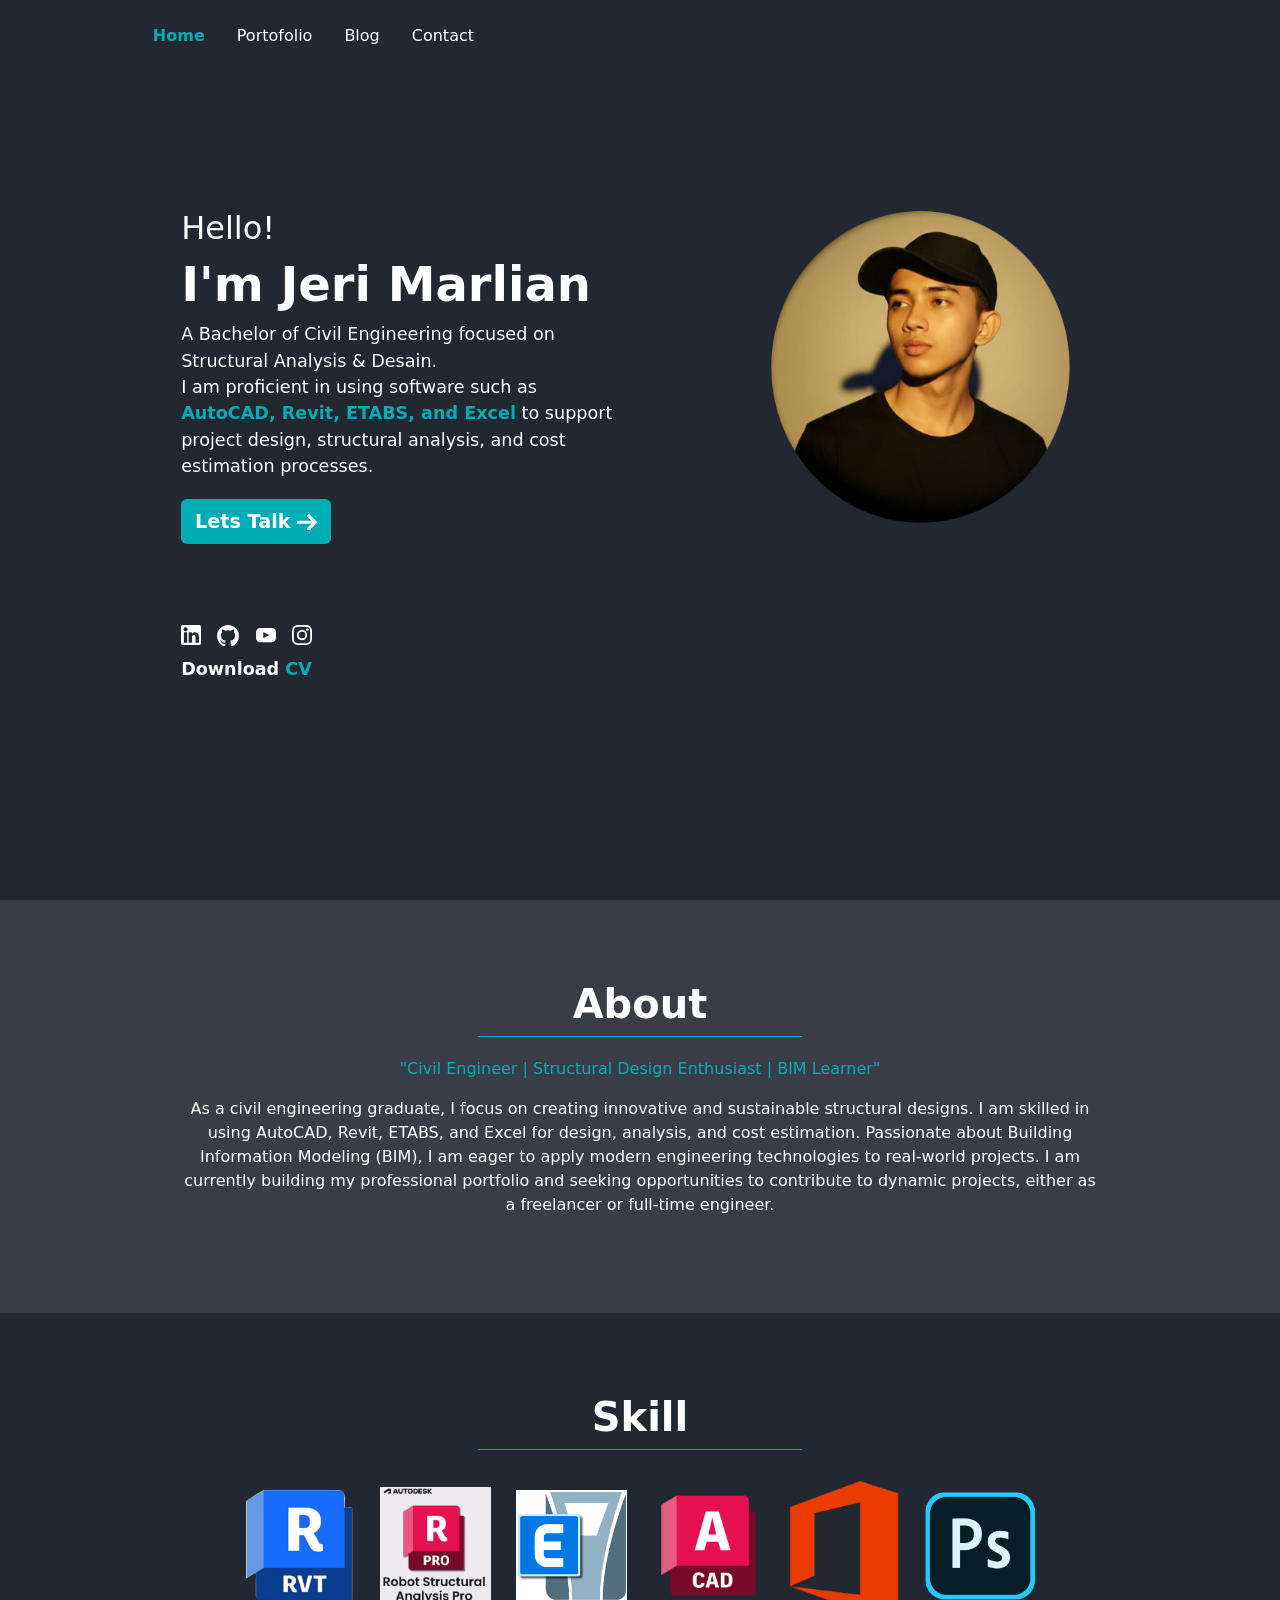
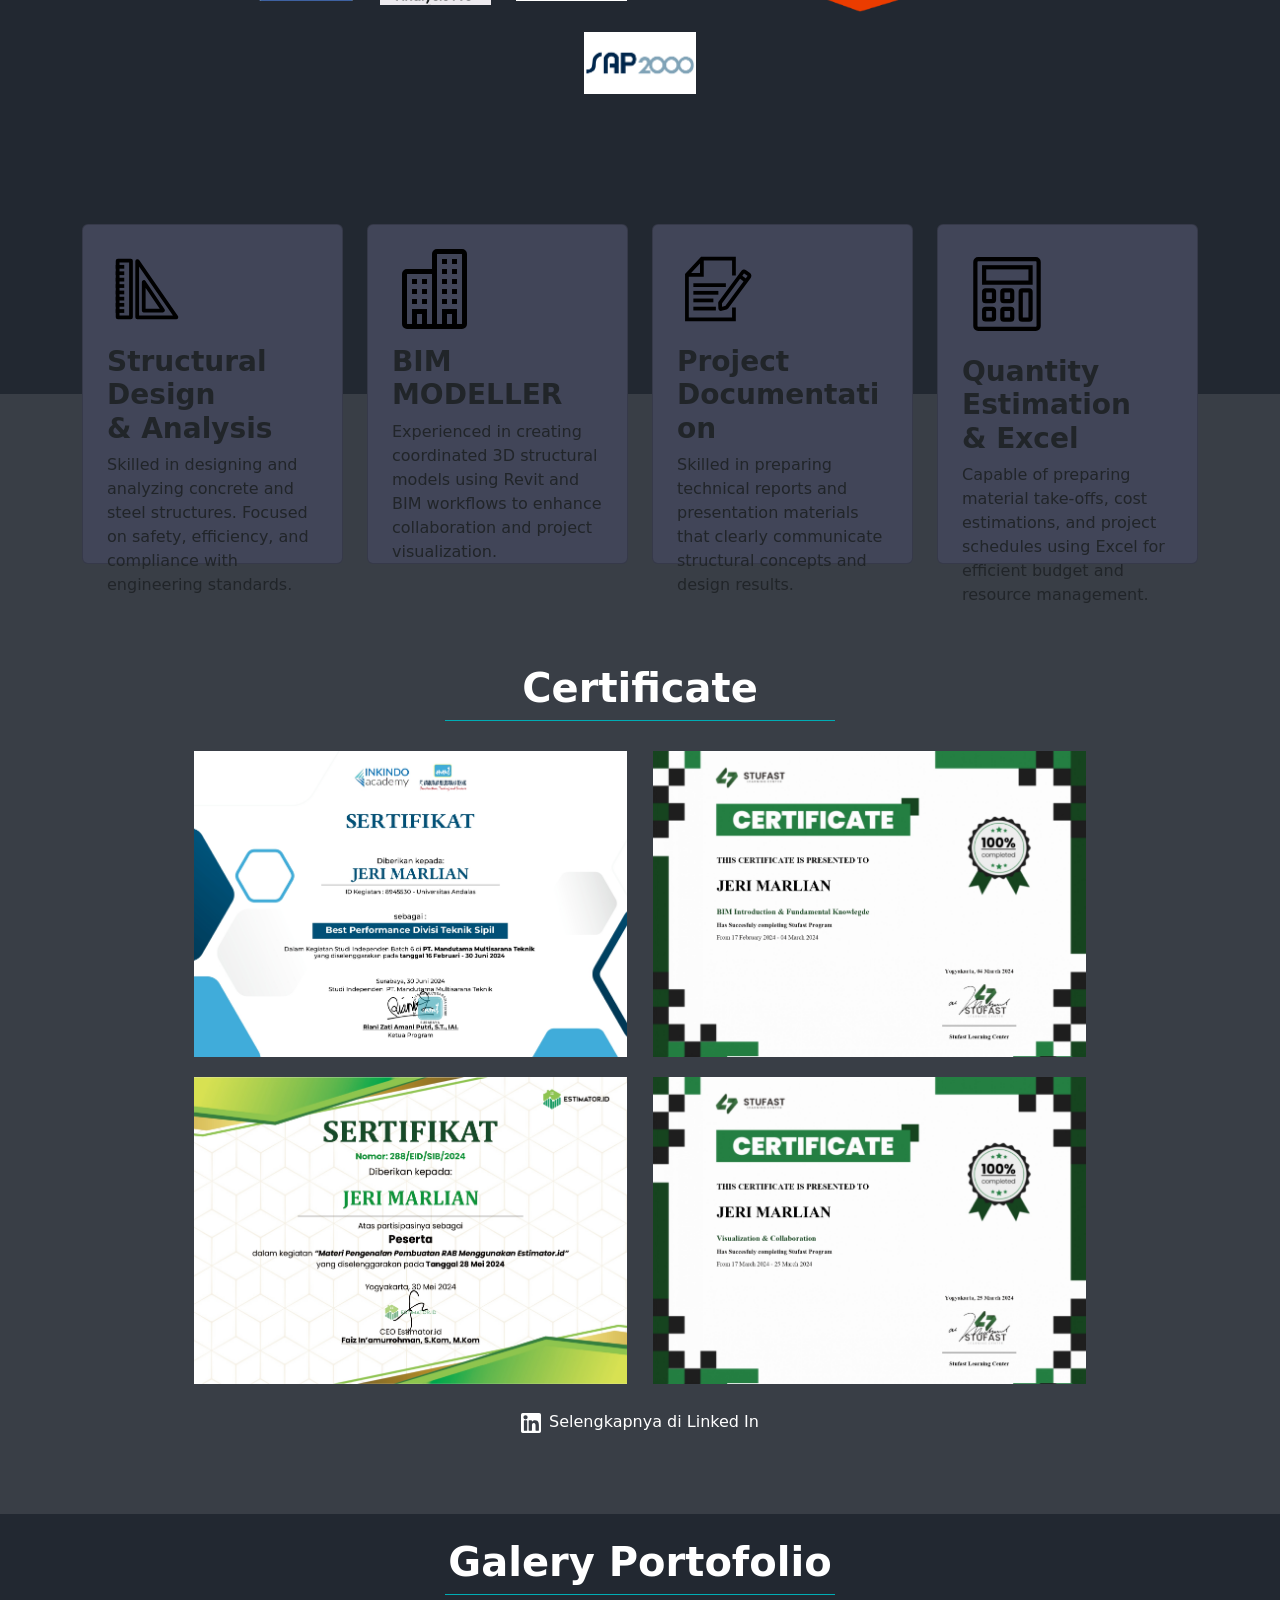
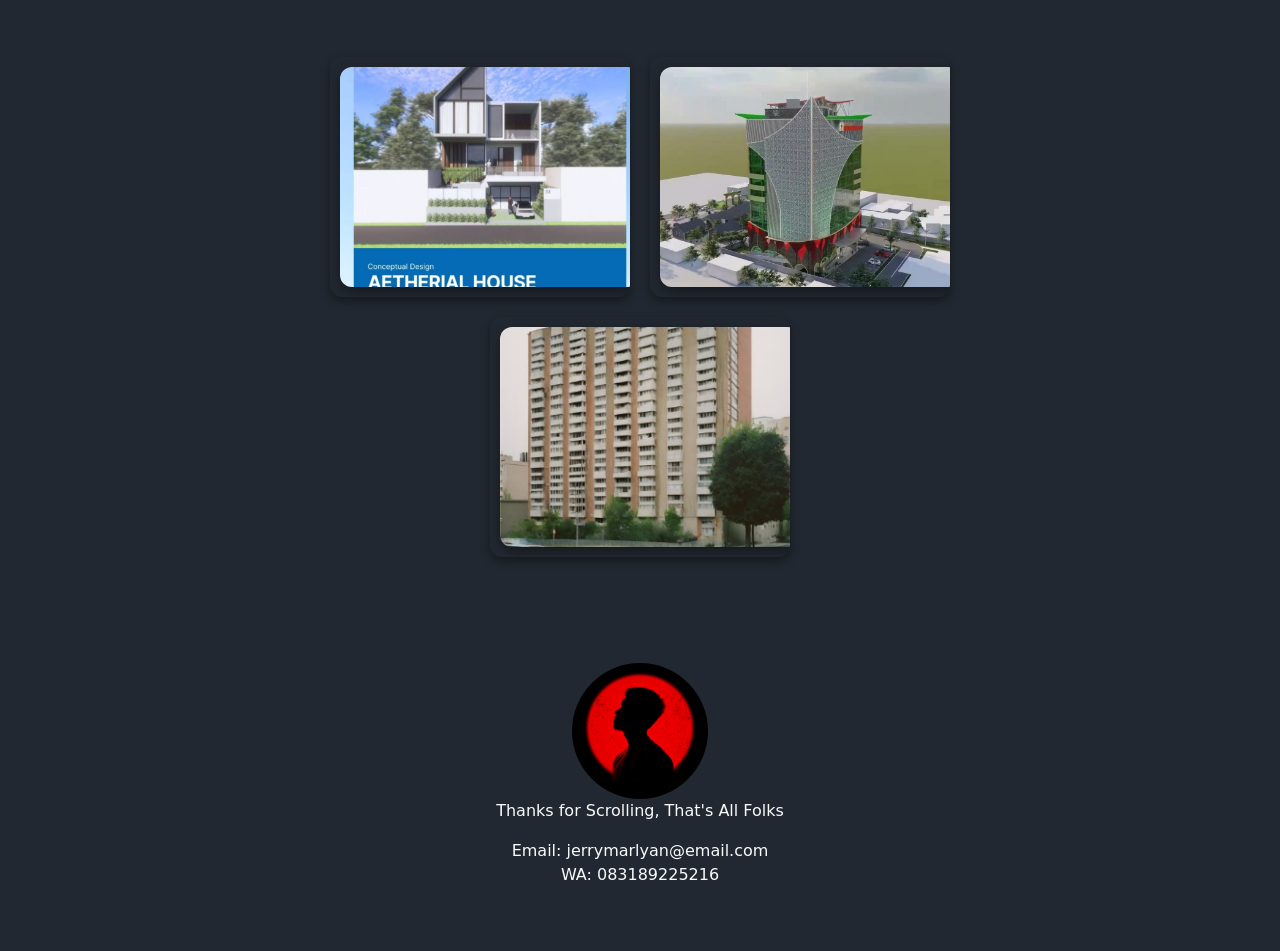
==== index.html @ 3e88a681 "linkedin change" ====
<!doctype html>
<html lang="en">
  <head>
    <!-- Required meta tags -->
    <meta charset="utf-8">
    <meta name="viewport" content="width=device-width, initial-scale=1">

    <!-- Bootstrap CSS -->
    <link href="https://cdn.jsdelivr.net/npm/bootstrap@5.0.2/dist/css/bootstrap.min.css" rel="stylesheet" integrity="sha384-EVSTQN3/azprG1Anm3QDgpJLIm9Nao0Yz1ztcQTwFspd3yD65VohhpuuCOmLASjC" crossorigin="anonymous">

    <!--My Style-->
    <link rel="stylesheet" href="css/style.css">
    <link rel="stylesheet" href="css/responsive.css">

    <!--Link Font-->
    <link rel="preconnect" href="https://fonts.googleapis.com">
<link rel="preconnect" href="https://fonts.gstatic.com" crossorigin>
<link href="https://fonts.googleapis.com/css2?family=Ubuntu:wght@300;400;700&display=swap" rel="stylesheet">

    <title>Web Portofolio</title>
  </head>
  <body>

    <!--NavBar-->
    <div class="container-fluid position-fixed" id="nav">
        <div class="container">
        <nav class="navbar navbar-expand-lg navbar-dark bg-transparent py-3">
            <div class="row justify-content-center">
                <div class="col-8">
                    <button class="navbar-toggler" type="button" data-bs-toggle="collapse" data-bs-target="#navbarNav" aria-controls="navbarNav" aria-expanded="false" aria-label="Toggle navigation">
                        <span class="navbar-toggler-icon"></span>
                    </button>
                    <div class="collapse navbar-collapse" id="navbarNav">
                        <ul class="navbar-nav">
                            <li class="nav-item">
                                <a class="nav-link active me-3" aria-current="page" href="#about">Home</a>
                            </li>
                            <li class="nav-item">
                                <a class="nav-link me-3" href="#portofolio">Portofolio</a>
                            </li>
                            <li class="nav-item">
                                <a class="nav-link me-3" href="#">Blog</a>
                            </li>
                            <li class="nav-item">
                                <a class="nav-link me-3" href="mailto:jerrymarlyan@gmail.com">Contact</a>
                            </li>
                        </ul>
                    </div>
                </div>
            </div>
        </nav>
    </div>
</div>

    <!--EndNavBar-->

    <!--Hero Section-->

    <section id="hero">
        <div class="container">
            <div class="row position-relative">
                <div class="col-lg-5 col-md-6 offset-lg-1 my-auto order-1 text-center text-lg-start">
                    <h2>Hello!</h2>
                    <h1 class="fw-bold">I'm Jeri Marlian</h1>
                    <p>A Bachelor of Civil Engineering focused on Structural Analysis & Desain. <br> 
                    I am proficient in using software such as <span class="fw-bold color-acsent">AutoCAD, Revit, ETABS, and Excel</span> to support project design, structural analysis, and cost estimation processes.</p>
                    <button class="btn btn-custom1 my-1">Lets Talk <svg xmlns="http://www.w3.org/2000/svg" width="20" viewBox="0 0 38.044 31.65">
                    <g id="right-arrow" transform="translate(0 -41.346)"> <g id="Group_23" data-name="Group 23" transform="translate(0 41.346)">
                    <path id="Path_2" data-name="Path 2" d="M37.436,55.693,23.7,41.953a2.088,2.088,0,0,0-2.945,0L19.5,43.2a2.067,2.067,0,0,0-.608,1.472,2.107,2.107,0,0,0,.608,1.49L27.52,54.2H2.055A2.032,2.032,0,0,0,0,56.243v1.764a2.11,2.11,0,0,0,2.055,2.138H27.61L19.5,68.222a2.062,2.062,0,0,0,0,2.924l1.247,1.244a2.089,2.089,0,0,0,2.945,0L37.436,58.648a2.1,2.1,0,0,0,0-2.955Z" transform="translate(0 -41.346)" fill="#fff"/>
                    </g>
                </g>
                </svg>
                </button>
                <div class="social-icon position-absolute bottom-0">
                    <svg xmlns="http://www.w3.org/2000/svg" width="20" viewBox="0 0 31.297 31.297"> <path id="linkedin" d="M28.466,0H2.831A2.831,2.831,0,0,0,0,2.831V28.466A2.831,2.831,0,0,0,2.831,31.3H28.466A2.831,2.831,0,0,0,31.3,28.466V2.831A2.831,2.831,0,0,0,28.466,0ZM9.685,27.024a.824.824,0,0,1-.824.824H5.354a.824.824,0,0,1-.824-.824v-14.7a.824.824,0,0,1,.824-.824H8.861a.824.824,0,0,1,.824.824ZM7.107,10.113a3.332,3.332,0,1,1,3.332-3.332A3.332,3.332,0,0,1,7.107,10.113ZM28.012,27.09a.758.758,0,0,1-.758.758H23.491a.758.758,0,0,1-.758-.758v-6.9c0-1.029.3-4.508-2.688-4.508-2.319,0-2.79,2.381-2.884,3.45V27.09a.758.758,0,0,1-.758.758h-3.64a.758.758,0,0,1-.758-.758V12.256a.758.758,0,0,1,.758-.758H16.4a.758.758,0,0,1,.758.758v1.283c.86-1.291,2.138-2.287,4.859-2.287,6.026,0,5.992,5.63,5.992,8.723V27.09Z" fill="#fff"/>
                    </svg>
                    <svg id="github-logo" xmlns="http://www.w3.org/2000/svg" width="22" viewBox="0 0 35.627 34.755">
                    <path id="Path_20" data-name="Path 20" d="M33.237,14.237a17.736,17.736,0,0,0-6.483-6.483,17.423,17.423,0,0,0-8.941-2.389A17.425,17.425,0,0,0,8.872,7.754a17.734,17.734,0,0,0-6.483,6.483A17.425,17.425,0,0,0,0,23.178,17.312,17.312,0,0,0,3.4,33.65a17.446,17.446,0,0,0,8.779,6.436,1.038,1.038,0,0,0,.928-.162.907.907,0,0,0,.3-.7q0-.07-.012-1.252t-.012-2.064L12.849,36a6.805,6.805,0,0,1-1.287.081,9.809,9.809,0,0,1-1.612-.162,3.6,3.6,0,0,1-1.554-.7A2.943,2.943,0,0,1,7.375,33.8l-.232-.534a5.8,5.8,0,0,0-.73-1.183A2.8,2.8,0,0,0,5.4,31.2l-.162-.116a1.7,1.7,0,0,1-.3-.279,1.272,1.272,0,0,1-.209-.325q-.07-.163.116-.267a1.5,1.5,0,0,1,.673-.1l.464.069a3.386,3.386,0,0,1,1.148.557,3.744,3.744,0,0,1,1.125,1.206A4.089,4.089,0,0,0,9.544,33.4a2.731,2.731,0,0,0,1.519.5,6.6,6.6,0,0,0,1.322-.116,4.613,4.613,0,0,0,1.044-.348,3.758,3.758,0,0,1,1.136-2.389,15.881,15.881,0,0,1-2.377-.418,9.466,9.466,0,0,1-2.18-.9,6.244,6.244,0,0,1-1.867-1.554,7.468,7.468,0,0,1-1.218-2.435,11.581,11.581,0,0,1-.475-3.479A6.765,6.765,0,0,1,8.28,17.471a6.235,6.235,0,0,1,.162-4.731,3.25,3.25,0,0,1,1.995.313,13.946,13.946,0,0,1,1.937.893q.615.371.986.626a16.751,16.751,0,0,1,8.907,0l.881-.556A12.483,12.483,0,0,1,25.282,13a3.04,3.04,0,0,1,1.879-.255,6.175,6.175,0,0,1,.185,4.731,6.766,6.766,0,0,1,1.833,4.778A11.711,11.711,0,0,1,28.7,25.74a7.178,7.178,0,0,1-1.229,2.435A6.484,6.484,0,0,1,25.6,29.718a9.484,9.484,0,0,1-2.18.9,15.865,15.865,0,0,1-2.377.418,4.131,4.131,0,0,1,1.206,3.293v4.894a.924.924,0,0,0,.29.7,1.007,1.007,0,0,0,.916.162,17.444,17.444,0,0,0,8.779-6.436,17.315,17.315,0,0,0,3.4-10.472A17.439,17.439,0,0,0,33.237,14.237Z" transform="translate(0 -5.365)" fill="#fff"/>
                    </svg>
                    <svg xmlns="http://www.w3.org/2000/svg" width="20" viewBox="0 0 40.402 28.59">
                    <path id="youtube" d="M32.011,67.393H8.391A8.391,8.391,0,0,0,0,75.784V87.592a8.391,8.391,0,0,0,8.391,8.391h23.62A8.391,8.391,0,0,0,40.4,87.592V75.784A8.391,8.391,0,0,0,32.011,67.393ZM26.336,82.262,15.289,87.532a.444.444,0,0,1-.634-.4V76.263a.443.443,0,0,1,.644-.4l11.048,5.6A.444.444,0,0,1,26.336,82.262Z" transform="translate(0 -67.393)" fill="#fff"/>
                    </svg>
                    <svg id="instagram" xmlns="http://www.w3.org/2000/svg" width="20" viewBox="0 0 31.925 31.931">
                    <path id="Path_17" data-name="Path 17" d="M32.293,9.388a11.668,11.668,0,0,0-.742-3.874A8.18,8.18,0,0,0,26.878.842,11.7,11.7,0,0,0,23,.1C21.3.019,20.753,0,16.417,0S11.539.019,9.836.094A11.671,11.671,0,0,0,5.963.836,7.791,7.791,0,0,0,3.131,2.682a7.862,7.862,0,0,0-1.84,2.826A11.7,11.7,0,0,0,.548,9.382c-.081,1.709-.1,2.252-.1,6.587s.019,4.878.094,6.581a11.667,11.667,0,0,0,.742,3.874A8.178,8.178,0,0,0,5.957,31.1a11.7,11.7,0,0,0,3.874.742c1.7.075,2.246.094,6.581.094s4.878-.019,6.581-.094a11.665,11.665,0,0,0,3.874-.742,8.167,8.167,0,0,0,4.672-4.672,11.707,11.707,0,0,0,.742-3.874c.075-1.7.094-2.246.094-6.581s-.006-4.878-.081-6.581ZM29.417,22.425a8.752,8.752,0,0,1-.549,2.963,5.3,5.3,0,0,1-3.032,3.032,8.783,8.783,0,0,1-2.963.549c-1.684.075-2.189.094-6.45.094s-4.772-.019-6.45-.094a8.748,8.748,0,0,1-2.963-.549,4.913,4.913,0,0,1-1.834-1.192,4.964,4.964,0,0,1-1.192-1.834,8.785,8.785,0,0,1-.549-2.963c-.075-1.684-.094-2.19-.094-6.45s.019-4.772.094-6.45a8.748,8.748,0,0,1,.549-2.963,4.853,4.853,0,0,1,1.2-1.834A4.957,4.957,0,0,1,7.017,3.543,8.789,8.789,0,0,1,9.98,2.994c1.684-.075,2.19-.094,6.45-.094s4.772.019,6.45.094a8.752,8.752,0,0,1,2.963.549,4.91,4.91,0,0,1,1.834,1.191,4.963,4.963,0,0,1,1.192,1.834,8.788,8.788,0,0,1,.549,2.963c.075,1.684.094,2.189.094,6.45s-.019,4.759-.094,6.444Zm0,0" transform="translate(-0.449 0)" fill="#fff"/>
                    <path id="Path_18" data-name="Path 18" d="M133.152,124.5a8.2,8.2,0,1,0,8.2,8.2A8.2,8.2,0,0,0,133.152,124.5Zm0,13.524a5.321,5.321,0,1,1,5.321-5.321A5.322,5.322,0,0,1,133.152,138.024Zm0,0" transform="translate(-117.183 -116.734)" fill="#fff"/>
                    <path id="Path_19" data-name="Path 19" d="M366.28,90.517a1.915,1.915,0,1,1-1.915-1.915A1.915,1.915,0,0,1,366.28,90.517Zm0,0" transform="translate(-339.869 -83.075)" fill="#fff"/>
                    </svg>
                    <br>
                    <a href="pdfs/JERI MARLIAN RESUME.pdf" download class="fw-bold text-decoration-none cv">Download <span class="color-acsent">CV</span></a>
                </div>
                </div>
                <div class="col-lg-5 col-md-6 order-md-2">
                    <img src="img/hero 2.png" width="80%" class="float-lg-end mx-auto d-block border-3" alt="">
                </div>
            </div>
        </div>
    </section>

    <!--End Hero Section-->

    <!--Section About-->

    <section id="about">
        <div class="container-fluid">
            <div class="container">
                <div class="row justify-content-center">
                    <div class="col-10">
                        <h1 class="text-center fw-bold">About</h1>
                        <hr>
                    </div>
                    <div class="col-lg-10 col-md-12 mt-3">
                        <p class="text-center color-acsent">"Civil Engineer | Structural Design Enthusiast | BIM Learner"</p>
                        <p class="text-center">As a civil engineering graduate, I focus on creating innovative and sustainable structural designs. I am skilled in using AutoCAD, Revit, ETABS, and Excel for design, analysis, and cost estimation. Passionate about Building Information Modeling (BIM), I am eager to apply modern engineering technologies to real-world projects. I am currently building my professional portfolio and seeking opportunities to contribute to dynamic projects, either as a freelancer or full-time engineer.</p>
                    </div>
                </div>
            </div>
        </div>
    </section>

    <!--End Section About-->

    <!--Skills-->

    <section id="skill">
        <div class="container-fluid">
            <div class="container">
                <div class="row justify-content-center">
                    <div class="col-10">
                        <h1 class="fw-bold text-center">Skill</h1>
                        <hr>
                    </div>
                    <div class="col-lg-10 col-md-12 text-center mt-3">
                        <img src="img/Revit-2023.png" alt="">
                        <img src="img/Autodesk-Robot-Structural-Analysis-Professional.png" alt="">
                        <img src="img/etabs.png" alt="">
                        <img src="img/autocad-logo-png_seeklogo-482394.png" alt="">
                        <img src="img/ms office.png" alt="">
                        <img src="img/psd.png" alt="">
                        <img src="img/sap2000-vector-logo.png" alt="">
                    </div>
                </div>
                <div class="row justify-content-center skill-content">
                    <div class="col-lg-3 col-md-4 col-sm-10">
                        <div class="card p-4">
                            <div class="row text-center text-sm-start">
                                <div class="col-sm-12">
                                   <?xml version="1.0" encoding="utf-8"?><!-- Uploaded to: SVG Repo, www.svgrepo.com, Generator: SVG Repo Mixer Tools -->
<svg width="80px" viewBox="0 0 64 64" xmlns="http://www.w3.org/2000/svg" stroke-width="3" stroke="#000000" fill="none"><rect x="8.5" y="9.25" width="10.68" height="45.49" rx=".2" stroke-linecap="round"/><line x1="8.5" y1="14.26" x2="12.3" y2="14.26" stroke-linecap="square"/><line x1="8.5" y1="19.38" x2="12.3" y2="19.38" stroke-linecap="square"/><line x1="8.5" y1="24.51" x2="12.3" y2="24.51" stroke-linecap="square"/><line x1="8.5" y1="29.64" x2="12.3" y2="29.64" stroke-linecap="square"/><line x1="8.5" y1="34.77" x2="12.3" y2="34.77" stroke-linecap="square"/><line x1="8.5" y1="39.72" x2="12.3" y2="39.72" stroke-linecap="square"/><line x1="8.5" y1="44.66" x2="12.3" y2="44.66" stroke-linecap="square"/><line x1="8.5" y1="49.61" x2="12.3" y2="49.61" stroke-linecap="square"/><path d="M24.16,9.83V54.57a.19.19,0,0,0,.18.18h31a.19.19,0,0,0,.15-.29l-31-44.73A.18.18,0,0,0,24.16,9.83Z" stroke-linecap="round"/><path d="M29.38,26.48V49.19a.09.09,0,0,0,.08.08H44.63a.2.2,0,0,0,.16-.31L29.53,26.43A.08.08,0,0,0,29.38,26.48Z" stroke-linecap="round"/></svg>
                                </div>
                                <div class="col pt-3">
                                    <h3 class="text-sm-start fw-bold text-center">Structural Design <br> & Analysis</h3>
                                    <p class="text-start">Skilled in designing and analyzing concrete and steel structures. Focused on safety, efficiency, and compliance with engineering standards.</p>
                                </div>
                            </div>
                        </div>
                    </div>
                    <div class="col-lg-3 col-md-4 col-sm-10">
                        <div class="card p-4">
                            <div class="row text-center text-sm-start">
                                <div class="col-sm-12">
                                    <svg xmlns="http://www.w3.org/2000/svg" xml:space="preserve" id="building" width="80px" x="0" y="0" fill="#000" version="1.1" viewBox="0 0 32 32">
  <path d="M20 4h2v2h-2zm4 0h2v2h-2zm-4 4h2v2h-2zm4 0h2v2h-2zm-4 4h2v2h-2zm4 0h2v2h-2zm-4 4h2v2h-2zm4 0h2v2h-2zm-4 4h2v2h-2zm4 0h2v2h-2zm4-20H18a2 2 0 0 0-2 2v6H6a2 2 0 0 0-2 2v20a2 2 0 0 0 2 2h22a2 2 0 0 0 2-2V2a2 2 0 0 0-2-2zM12 30h-2v-4h2v4zm2 0v-6H8v6H6V10h10v20h-2zm10 0h-2v-4h2v4zm4 0h-2v-6h-6v6h-2V2h10v28zM8 12h2v2H8zm4 0h2v2h-2zm-4 4h2v2H8zm4 0h2v2h-2zm-4 4h2v2H8zm4 0h2v2h-2z"></path>
</svg>
                                </div>
                                <div class="col pt-3">
                                    <h3 class="text-sm-start fw-bold text-center">BIM <br> MODELLER</h3>
                                    <p class="text-start">Experienced in creating coordinated 3D structural models using Revit and BIM workflows to enhance collaboration and project visualization.</p>
                                </div>
                            </div>
                        </div>
                    </div>
                    <div class="col-lg-3 col-md-4 col-sm-10">
                        <div class="card p-4">
                            <div class="row text-center text-sm-start">
                                <div class="col-sm-12">
                                    <?xml version="1.0" encoding="utf-8"?><!-- Uploaded to: SVG Repo, www.svgrepo.com, Generator: SVG Repo Mixer Tools -->
<svg width="80px" viewBox="0 0 64 64" xmlns="http://www.w3.org/2000/svg" stroke-width="3" stroke="#000000" fill="none"><polyline points="45.56 46.83 45.56 56.26 7.94 56.26 7.94 20.6 19.9 7.74 45.56 7.74 45.56 21.29"/><polyline points="19.92 7.74 19.9 20.6 7.94 20.6"/><line x1="13.09" y1="47.67" x2="31.1" y2="47.67"/><line x1="13.09" y1="41.14" x2="29.1" y2="41.14"/><line x1="13.09" y1="35.04" x2="33.1" y2="35.04"/><line x1="13.09" y1="28.94" x2="39.1" y2="28.94"/><path d="M34.45,43.23l.15,4.3a.49.49,0,0,0,.62.46l4.13-1.11a.54.54,0,0,0,.34-.23L57.76,22.21a1.23,1.23,0,0,0-.26-1.72l-3.14-2.34a1.22,1.22,0,0,0-1.72.26L34.57,42.84A.67.67,0,0,0,34.45,43.23Z"/><line x1="50.2" y1="21.7" x2="55.27" y2="25.57"/></svg>
                                </div>
                                <div class="col pt-3">
                                    <h3 class="text-sm-start fw-bold text-center">Project <br> Documentation</h3>
                                    <p class="text-start">Skilled in preparing technical reports and presentation materials that clearly communicate structural concepts and design results.</p>
                                </div>
                            </div>
                        </div>
                    </div>
                    <div class="col-lg-3 col-md-4 col-sm-10">
                        <div class="card p-4">
                            <div class="row text-center text-sm-start">
                                <div class="col-sm-12">
                                    <?xml version="1.0" encoding="utf-8"?><!-- Uploaded to: SVG Repo, www.svgrepo.com, Generator: SVG Repo Mixer Tools -->
<svg width="90px" viewBox="0 0 64 64" id="Layer_1" data-name="Layer 1" xmlns="http://www.w3.org/2000/svg"><rect x="9.5" y="7.27" width="45" height="49.47" rx="2" fill="none" stroke="#000000" stroke-linecap="round" stroke-miterlimit="10" stroke-width="3"/><rect x="15.75" y="13" width="33" height="10.92" fill="none" stroke="#000000" stroke-linecap="round" stroke-miterlimit="10" stroke-width="3"/><rect x="28.7" y="29.47" width="7" height="7.63" rx="1" fill="none" stroke="#000000" stroke-linecap="round" stroke-miterlimit="10" stroke-width="3"/><rect x="15.75" y="42.5" width="7" height="7.63" rx="1" fill="none" stroke="#000000" stroke-linecap="round" stroke-miterlimit="10" stroke-width="3"/><rect x="28.7" y="42.59" width="7" height="7.63" rx="1" fill="none" stroke="#000000" stroke-linecap="round" stroke-miterlimit="10" stroke-width="3"/><rect x="15.75" y="29.47" width="7" height="7.63" rx="1" fill="none" stroke="#000000" stroke-linecap="round" stroke-miterlimit="10" stroke-width="3"/><rect x="41.75" y="29.47" width="7" height="20.75" rx="1" fill="none" stroke="#000000" stroke-linecap="round" stroke-miterlimit="10" stroke-width="3"/></svg>
                                </div>
                                <div class="col pt-3">
                                    <h3 class="text-sm-start fw-bold text-center">Quantity Estimation <br> & Excel</h3>
                                    <p class="text-start">Capable of preparing material take-offs, cost estimations, and project schedules using Excel for efficient budget and resource management.</p>
                                </div>
                            </div>
                        </div>
                    </div>
                </div>
            </div>
        </div>
    </section>

    <!--End Skill-->

    <!--Sertifikat-->

    <section id="sertifikat">
        <div class="container-fluid">
            <div class="container">
                <div class="row">
                    <div class="col-12">
                        <h1 class="fw-bold text-center">Certificate</h1>
                        <hr>
                    </div>
                </div>
                <div class="row justify-content-center">
                    <div class="col-lg-10 col-md-12 text-center pt-3">
                        <img src="img/Sertifikat Best Performance Individu JERI MARLIAN_page-0001.jpg" alt="">
                        <img src="img/BIM Introduction & Fundamental Knowlegde_page-0001.jpg" alt="">
                        <img src="img/Sertifikat Estimator JERI MARLIAN_page-0001.jpg" alt="">
                        <img src="img/Visualization _ Collaboration_page-0001.jpg" alt="">
                    </div>
                </div>
                <div class="row">
                    <div class="col-12 text-center pt-3">
                        <svg xmlns="http://www.w3.org/2000/svg" width="20" viewBox="0 0 31.297 31.297">
  <path id="linkedin" d="M28.466,0H2.831A2.831,2.831,0,0,0,0,2.831V28.466A2.831,2.831,0,0,0,2.831,31.3H28.466A2.831,2.831,0,0,0,31.3,28.466V2.831A2.831,2.831,0,0,0,28.466,0ZM9.685,27.024a.824.824,0,0,1-.824.824H5.354a.824.824,0,0,1-.824-.824v-14.7a.824.824,0,0,1,.824-.824H8.861a.824.824,0,0,1,.824.824ZM7.107,10.113a3.332,3.332,0,1,1,3.332-3.332A3.332,3.332,0,0,1,7.107,10.113ZM28.012,27.09a.758.758,0,0,1-.758.758H23.491a.758.758,0,0,1-.758-.758v-6.9c0-1.029.3-4.508-2.688-4.508-2.319,0-2.79,2.381-2.884,3.45V27.09a.758.758,0,0,1-.758.758h-3.64a.758.758,0,0,1-.758-.758V12.256a.758.758,0,0,1,.758-.758H16.4a.758.758,0,0,1,.758.758v1.283c.86-1.291,2.138-2.287,4.859-2.287,6.026,0,5.992,5.63,5.992,8.723V27.09Z" fill="#fff"/>
                   <p class="d-inline ps-2"><a href="https://www.linkedin.com/in/jeri-marlian-8443b9383/">Selengkapnya di Linked In</a></p> 
                </svg>
                    </div>
                </div>
            </div>
        </div>
    </section>

    <!--End Sertifikat-->

    <!-- Portofolio -->
<section id="portofolio">
  <div class="container">
    <div class="row justify-content-center">
      <div class="col-12">
        <h1 class="text-center fw-bold pt-4">Galery Portofolio</h1>
        <hr>
      </div>
    </div>

    <div class="row justify-content-center">
      <div class="col-lg-10 col-md-12 d-flex flex-wrap justify-content-center p-5">

        <!-- Project 1 -->
        <div class="gallery-item" onclick="openModal(1)">
          <img src="img/galery 1.jpg" alt="Project 1" class="gallery-img">
          <div class="overlay">
            <h3>Aetherial House</h3>
            <p>Click to view details</p>
          </div>
        </div>

        <!-- Project 2 -->
        <div class="gallery-item" onclick="openModal(2)">
          <img src="img/galery 2.jpg" alt="Project 2" class="gallery-img">
          <div class="overlay">
            <h3>Gedung Tower Unidha</h3>
            <p>Click to view details</p>
          </div>
        </div>

        <!-- Project 3 -->
        <div class="gallery-item" onclick="openModal(3)">
          <img src="img/galery 3.jpg" alt="Project 3" class="gallery-img">
          <div class="overlay">
            <h3>Setiabudi Apartement</h3>
            <p>Click to view details</p>
          </div>
        </div>

      </div>
    </div>
  </div>
</section>

<!-- Modal untuk PDF Preview -->

<div id="pdfModal" class="modal" style="display:none;">
  <div class="modal-content">
    <span class="close" onclick="closeModal()">&times;</span>
    <h2 id="modalTitle"></h2>
    <div id="pdfContainer"></div>
  </div>
</div>

     <!--End Portofolio-->

     <Footer class="py-5">
        <div class="container">
            <div class="row justify-content-center">
                <div class="col-12 text-center">
                    <img src="img/footer img.png" alt="">
                </div>
            </div>
            <div class="row justify-content-center">
                <div class="col-12 text-center">
                    <p class="text-light">Thanks for Scrolling, That's All Folks</p>
                    <p class="text-light">Email: jerrymarlyan@email.com <br>
                    WA: 083189225216</p>
                </div>
            </div>
        </div>
     </Footer>

     <!--My Script-->

     <script src="js/script.js"></script>

    <!-- Option 1: Bootstrap Bundle with Popper -->
    <script src="https://cdn.jsdelivr.net/npm/bootstrap@5.0.2/dist/js/bootstrap.bundle.min.js" integrity="sha384-MrcW6ZMFYlzcLA8Nl+NtUVF0sA7MsXsP1UyJoMp4YLEuNSfAP+JcXn/tWtIaxVXM" crossorigin="anonymous"></script>

    <!-- Option 2: Separate Popper and Bootstrap JS -->
    <!--
    <script src="https://cdn.jsdelivr.net/npm/@popperjs/core@2.9.2/dist/umd/popper.min.js" integrity="sha384-IQsoLXl5PILFhosVNubq5LC7Qb9DXgDA9i+tQ8Zj3iwWAwPtgFTxbJ8NT4GN1R8p" crossorigin="anonymous"></script>
    <script src="https://cdn.jsdelivr.net/npm/bootstrap@5.0.2/dist/js/bootstrap.min.js" integrity="sha384-cVKIPhGWiC2Al4u+LWgxfKTRIcfu0JTxR+EQDz/bgldoEyl4H0zUF0QKbrJ0EcQF" crossorigin="anonymous"></script>
    -->
  </body>
</html>
---- css/style.css ----
:root {
    --mainColor : #222831;
    --secondaryColor : #393E46;
    --AcsentColor : #00ADB5;
}

body {
    background-color: var(--mainColor);
    min-height: 900px;
    font-family: "ubuntu" sans-serif;
}

.section h1 {
    color: #fff;
    font-size: 2.5rem;
}

.nav-link.active {
    color: var(--AcsentColor) !important;
    font-weight: 700;
}

.nav-dark {
    background-color: var(--secondaryColor) !important;
    z-index: 10;
    transition: .8s;
}

.color-acsent {
    color: var(--AcsentColor);
}

#hero {
    color: #fff;
    min-height: 100vh;
    padding: 75px;
}

#hero h1 {
    font-size: 3rem;
}

#hero h2 {
    font-weight: 300;
}

#hero p {
    font-size: 1.1rem;
    font-weight: 300;
}

.btn-custom1 {
    background-color: var(--AcsentColor);
    text-align: center;
    color: #fff;
    min-width: 150px;
    height: 45px;
    font-weight: 700;
    font-size: 1.2rem;
}

.btn-custom1:hover {
    box-shadow: 0 0 5px rgba(255, 166, 0, .8);
}

.cv {
    color: #fff;
    cursor: pointer;
    font-size: 1.1rem;
}

.social-icon svg {
    margin-right: .7em;
    margin-bottom: 10px;
}

hr {
    width: 35%;
    height: 5px;
    color: var(--AcsentColor);
    margin: 0 auto;
    opacity: 100%;
}

#about {
    min-height: 300px;
    width: 100%;
    background-color: var(--secondaryColor);
    color: #fff;
    padding-top: 80px;
    padding-bottom: 80px;
    margin-bottom: 80px;
}

#skill {
    min-height: 600px;
    width: 100%;
    color: #fff;
}

#skill img {
    width: 12%;
    margin: 10px;
}

#skill .card {
    background-color: #414558;
    height: 340px;
}

#skill .card:hover {
    background-color: var(--AcsentColor);
}

.skill-content {
    margin-top: 120px;
}

#sertifikat {
    margin-top: -170px;
    padding-top: 270px;
    padding-bottom: 80px;
    background-color: var(--secondaryColor);
    color: #fff;
}

#sertifikat p, a {
    color: #fff !important;
    text-decoration: none;
}

#sertifikat img {
    width: 49%;
    padding: 10px;
}

#portofolio {
    color: #fff;
}
/* Modal container */
.modal {
  position: fixed;
  z-index: 9999;
  left: 0;
  top: 0;
  width: 100%;
  height: 100%;
  overflow-y: auto;
  background-color: rgba(0,0,0,0.85);
  display: none;
  opacity: 0;
  transition: opacity 0.4s ease; /* animasi fade */
}

/* Modal muncul */
.modal.show {
  display: block;
  opacity: 1;
}

/* Modal content */
.modal-content {
  background-color: #1f2937;
  margin: 80px auto;
  padding: 20px;
  border-radius: 12px;
  width: 90%;
  max-width: 900px;
  color: white;
  transform: translateY(-20px);
  transition: transform 0.4s ease;
}

/* Saat modal aktif */
.modal.show .modal-content {
  transform: translateY(0);
}

/* Tombol close */
.close {
  color: #aaa;
  float: right;
  font-size: 28px;
  font-weight: bold;
  cursor: pointer;
}
.close:hover {
  color: white;
}

iframe {
  width: 100%;
  height: 600px;
  border: none;
  border-radius: 10px;
  margin-top: 10px;
}
/* === GALERI STYLE === */
.gallery-item {
  position: relative;
  overflow: hidden;
  border-radius: 12px;
  margin: 10px;
  width: 300px;
  cursor: pointer;
  box-shadow: 0 4px 10px rgba(0, 0, 0, 0.4);
  transition: transform 0.3s ease;
}

.gallery-item:hover {
  transform: scale(1.03);
}

/* Gambar */
.gallery-item img {
  width: 100%;
  height: 220px;
  object-fit: cover;
  transition: transform 0.4s ease;
}

/* Zoom efek */
.gallery-item:hover img {
  transform: scale(1.1);
}

/* Overlay efek */
.overlay {
  position: absolute;
  inset: 0;
  background: rgba(0, 0, 0, 0.6);
  color: #fff;
  display: flex;
  flex-direction: column;
  align-items: center;
  justify-content: center;
  opacity: 0;
  transition: opacity 0.4s ease;
  text-align: center;
}

/* Muncul saat hover */
.gallery-item:hover .overlay {
  opacity: 1;
}

/* Animasi teks */
.overlay h3 {
  font-size: 1.2rem;
  margin-bottom: 6px;
  transform: translateY(15px);
  transition: transform 0.3s ease;
}

.overlay p {
  font-size: 0.9rem;
  opacity: 0.85;
  transform: translateY(15px);
  transition: transform 0.3s ease;
}

.gallery-item:hover .overlay h3,
.gallery-item:hover .overlay p {
  transform: translateY(0);
}

.gallery-img {
  width: 300px;
  height: 220px;
  object-fit: cover;
  border-radius: 12px;
  margin: 10px;
  cursor: pointer;
  box-shadow: 0 4px 12px rgba(0, 0, 0, 0.4);
  transition: transform 0.3s ease;
}
---- css/responsive.css ----
@media screen and ( max-width : 1200px ) {
    #hero p {
        font-size: .9rem;
    }
    #hero h1 {
        font-size: 2.3rem;
    }
}

@media screen and ( max-width : 768px ) {
    .social-icon {
        left: 50%;
        transform: translate(-50%);
    }
    #hero .row {
        padding-bottom: 75px;
    }
    .btn-custom1 {
        width: 80%;
    }
    #about p {
        text-align: justify !important;
    }
    #skill .card h3 {
        font-size: 1.3rem;
    }
    #skill .card {
        padding-left: 30px !important;
        padding-right: 30px !important;
        margin-top: 20px;
    }
}

@media screen and ( max-width : 576px ) {
    #hero img {
        width: 60%;
    }
    hr {
        width: 75%;
    }
    h1 {
        font-size: 2rem !important;
    }
    footer img {
        width: 75px;
    }
    footer p {
        font-size: .8rem;
    }
}

@media screen and ( max-width : 350px ) {
    #portofolio .col-md-12 {
        flex-direction: column;
    }
}
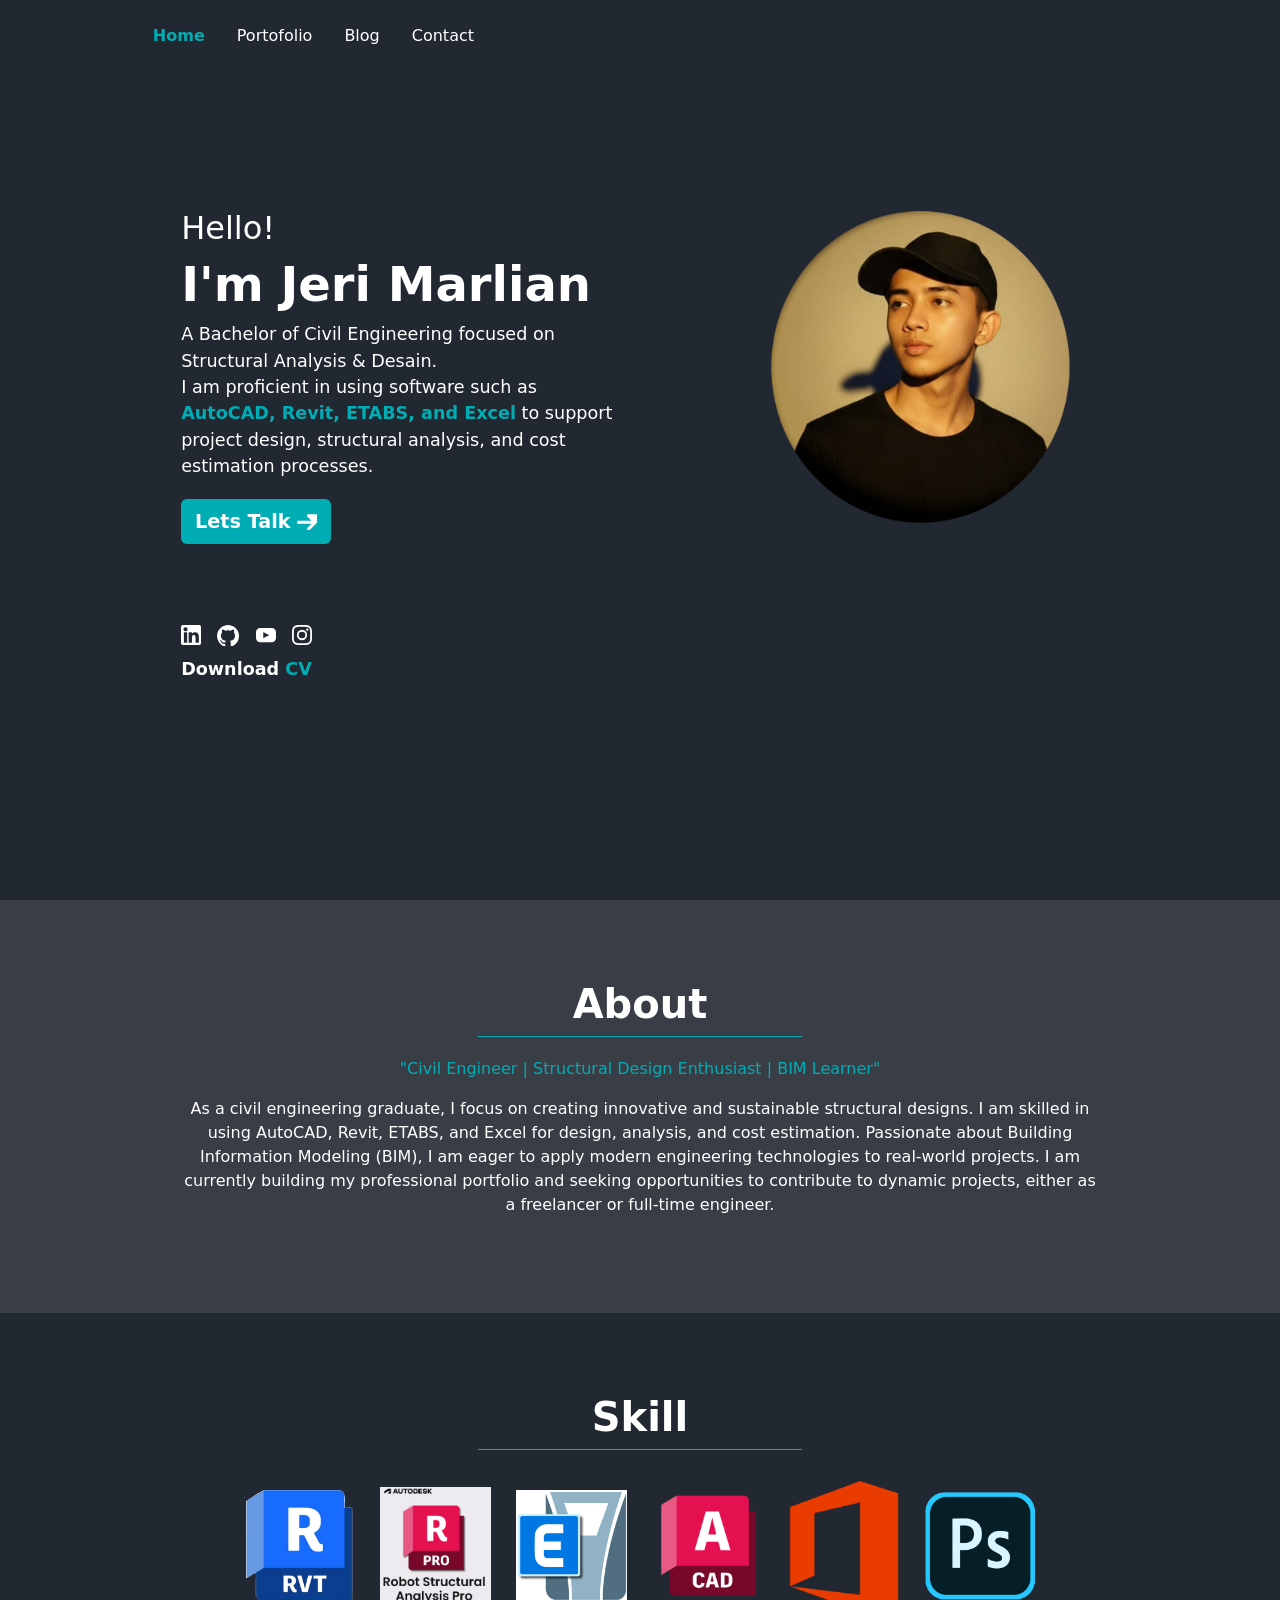
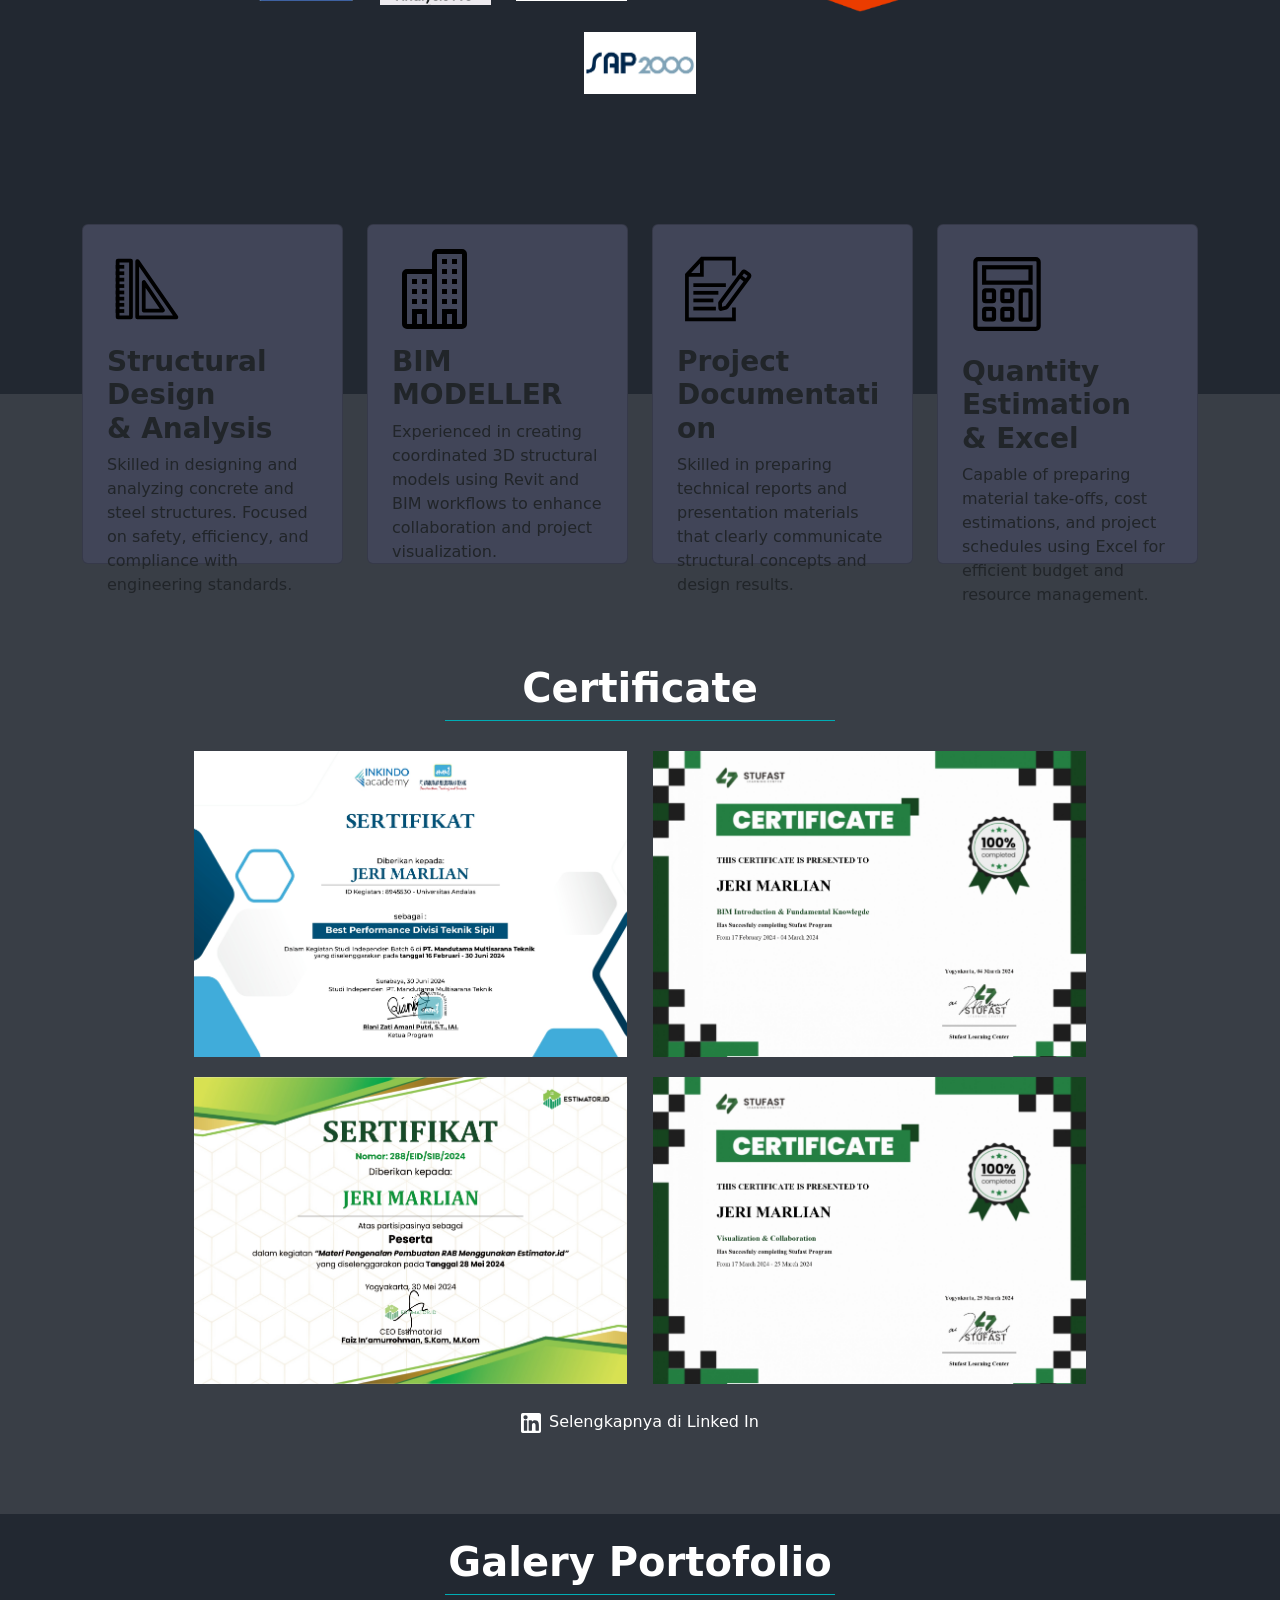
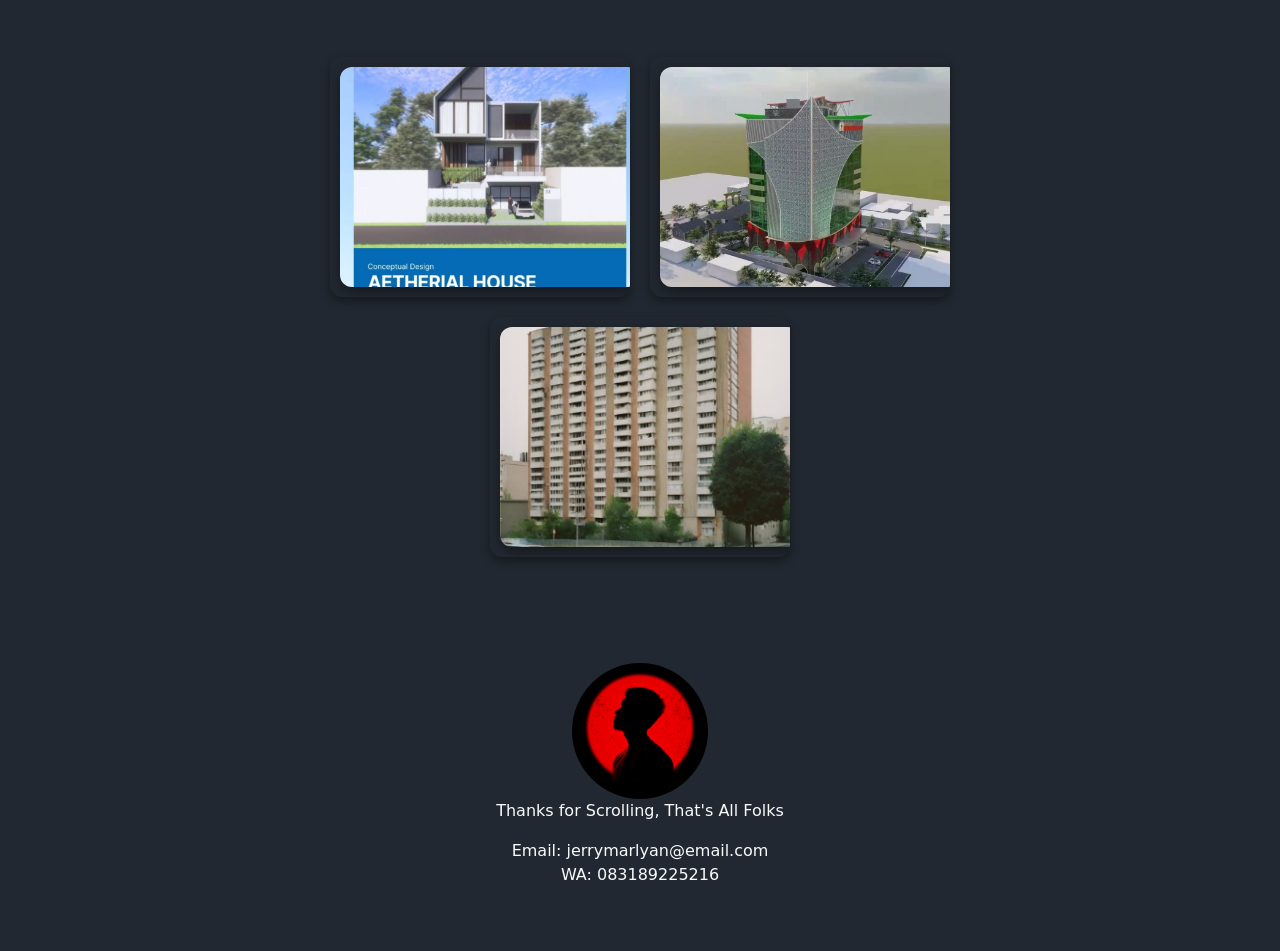
==== commit 2d1694b9: "update" ====
--- a/index.html
+++ b/index.html
@@ -39,10 +39,10 @@
                                 <a class="nav-link me-3" href="#portofolio">Portofolio</a>
                             </li>
                             <li class="nav-item">
-                                <a class="nav-link me-3" href="#">Blog</a>
+                                <a class="nav-link me-3" href="https://lynk.id/jerimarlian" target="_blank">Blog</a>
                             </li>
                             <li class="nav-item">
-                                <a class="nav-link me-3" href="mailto:jerrymarlyan@gmail.com">Contact</a>
+                                <a class="nav-link me-3" href="mailto:jerrymarlian61@gmail.com">Contact</a>
                             </li>
                         </ul>
                     </div>
@@ -66,7 +66,7 @@
                     I am proficient in using software such as <span class="fw-bold color-acsent">AutoCAD, Revit, ETABS, and Excel</span> to support project design, structural analysis, and cost estimation processes.</p>
                     <button class="btn btn-custom1 my-1">Lets Talk <svg xmlns="http://www.w3.org/2000/svg" width="20" viewBox="0 0 38.044 31.65">
                     <g id="right-arrow" transform="translate(0 -41.346)"> <g id="Group_23" data-name="Group 23" transform="translate(0 41.346)">
-                    <path id="Path_2" data-name="Path 2" d="M37.436,55.693,23.7,41.953a2.088,2.088,0,0,0-2.945,0L19.5,43.2a2.067,2.067,0,0,0-.608,1.472,2.107,2.107,0,0,0,.608,1.49L27.52,54.2H2.055A2.032,2.032,0,0,0,0,56.243v1.764a2.11,2.11,0,0,0,2.055,2.138H27.61L19.5,68.222a2.062,2.062,0,0,0,0,2.924l1.247,1.244a2.089,2.089,0,0,0,2.945,0L37.436,58.648a2.1,2.1,0,0,0,0-2.955Z" transform="translate(0 -41.346)" fill="#fff"/>
+                    <path id="Path_2" data-name="Path 2" d="M37436,55.693,23.7,41.953a2.088,2.088,0,0,0-2.945,0L19.5,43.2a2.067,2.067,0,0,0-.608,1.472,2.107,2.107,0,0,0,.608,1.49L27.52,54.2H2.055A2.032,2.032,0,0,0,0,56.243v1.764a2.11,2.11,0,0,0,2.055,2.138H27.61L19.5,68.222a2.062,2.062,0,0,0,0,2.924l1.247,1.244a2.089,2.089,0,0,0,2.945,0L37.436,58.648a2.1,2.1,0,0,0,0-2.955Z" transform="translate(0 -41.346)" fill="#fff"/>
                     </g>
                 </g>
                 </svg>
@@ -86,7 +86,7 @@
                     <path id="Path_19" data-name="Path 19" d="M366.28,90.517a1.915,1.915,0,1,1-1.915-1.915A1.915,1.915,0,0,1,366.28,90.517Zm0,0" transform="translate(-339.869 -83.075)" fill="#fff"/>
                     </svg>
                     <br>
-                    <a href="pdfs/JERI MARLIAN RESUME.pdf" download class="fw-bold text-decoration-none cv">Download <span class="color-acsent">CV</span></a>
+                    <a href="pdfs/Resume_Jeri Marlian.pdf" download class="fw-bold text-decoration-none cv">Download <span class="color-acsent">CV</span></a>
                 </div>
                 </div>
                 <div class="col-lg-5 col-md-6 order-md-2">
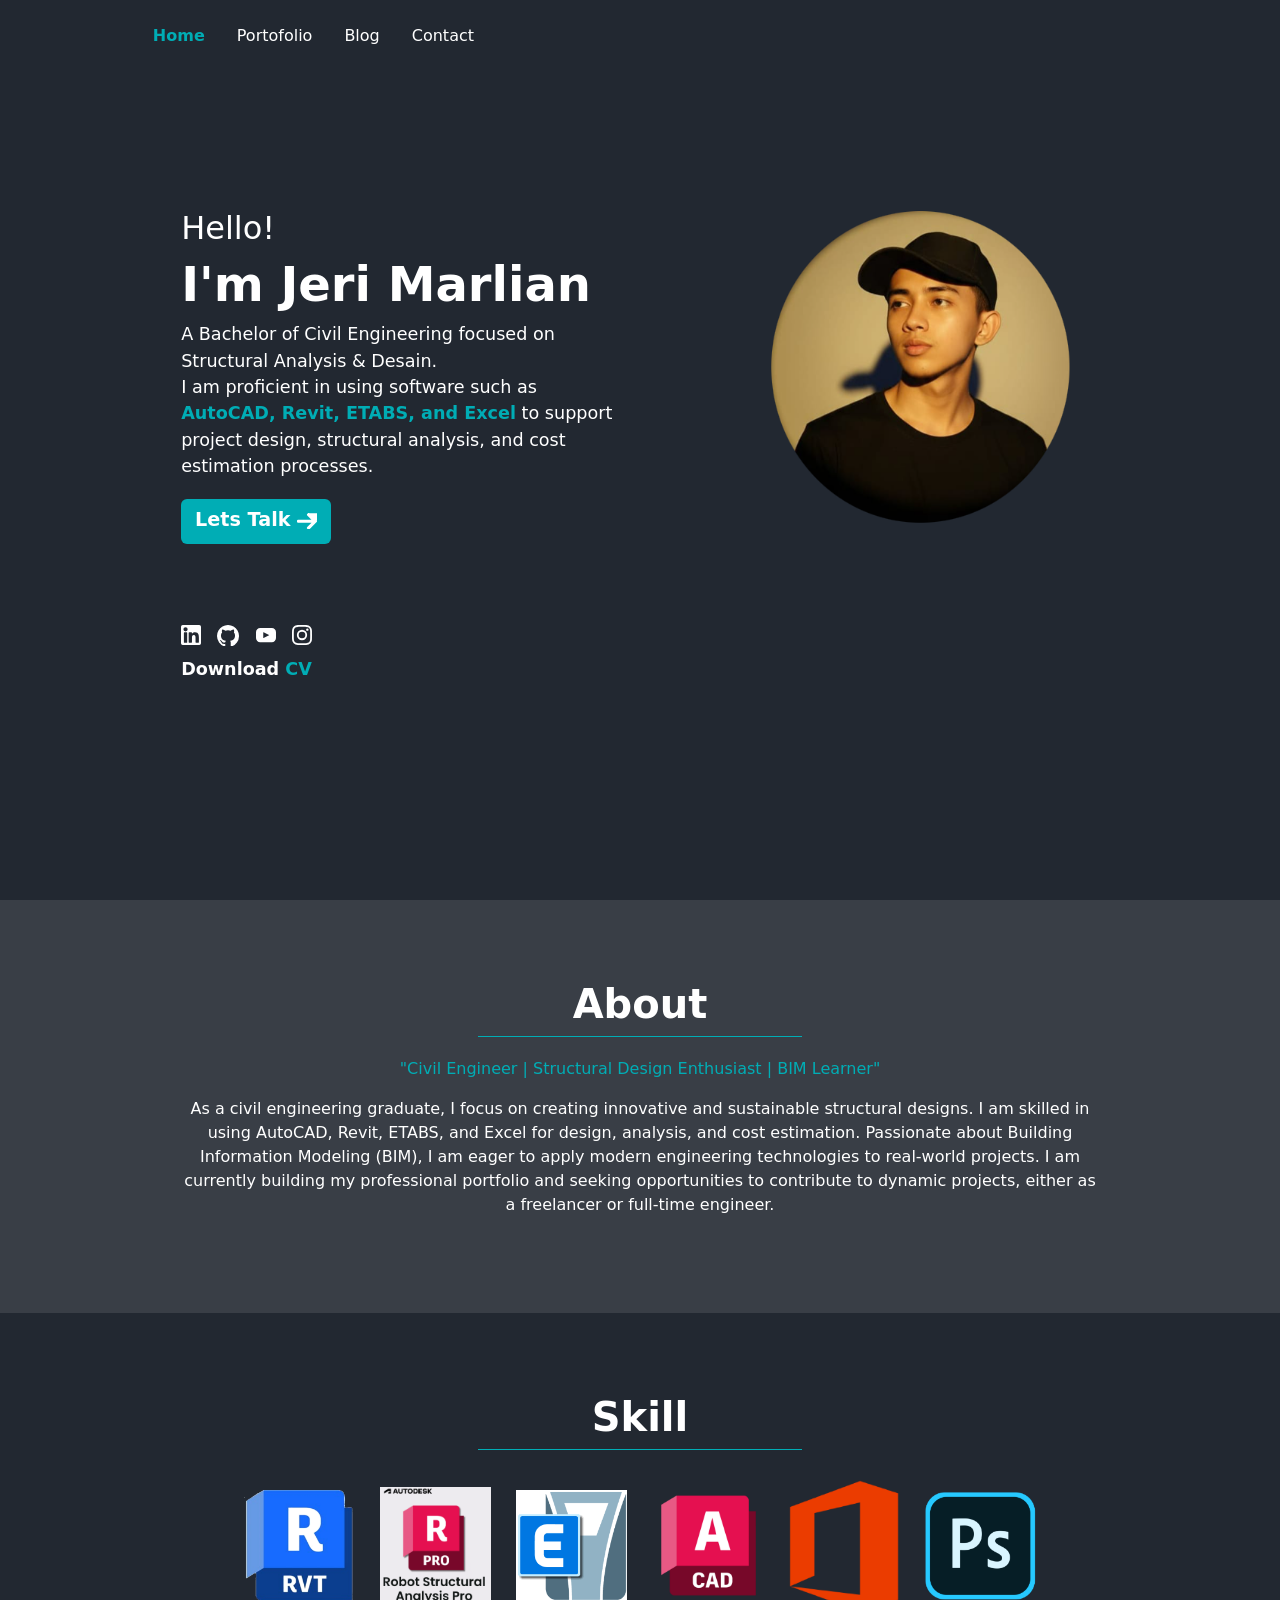
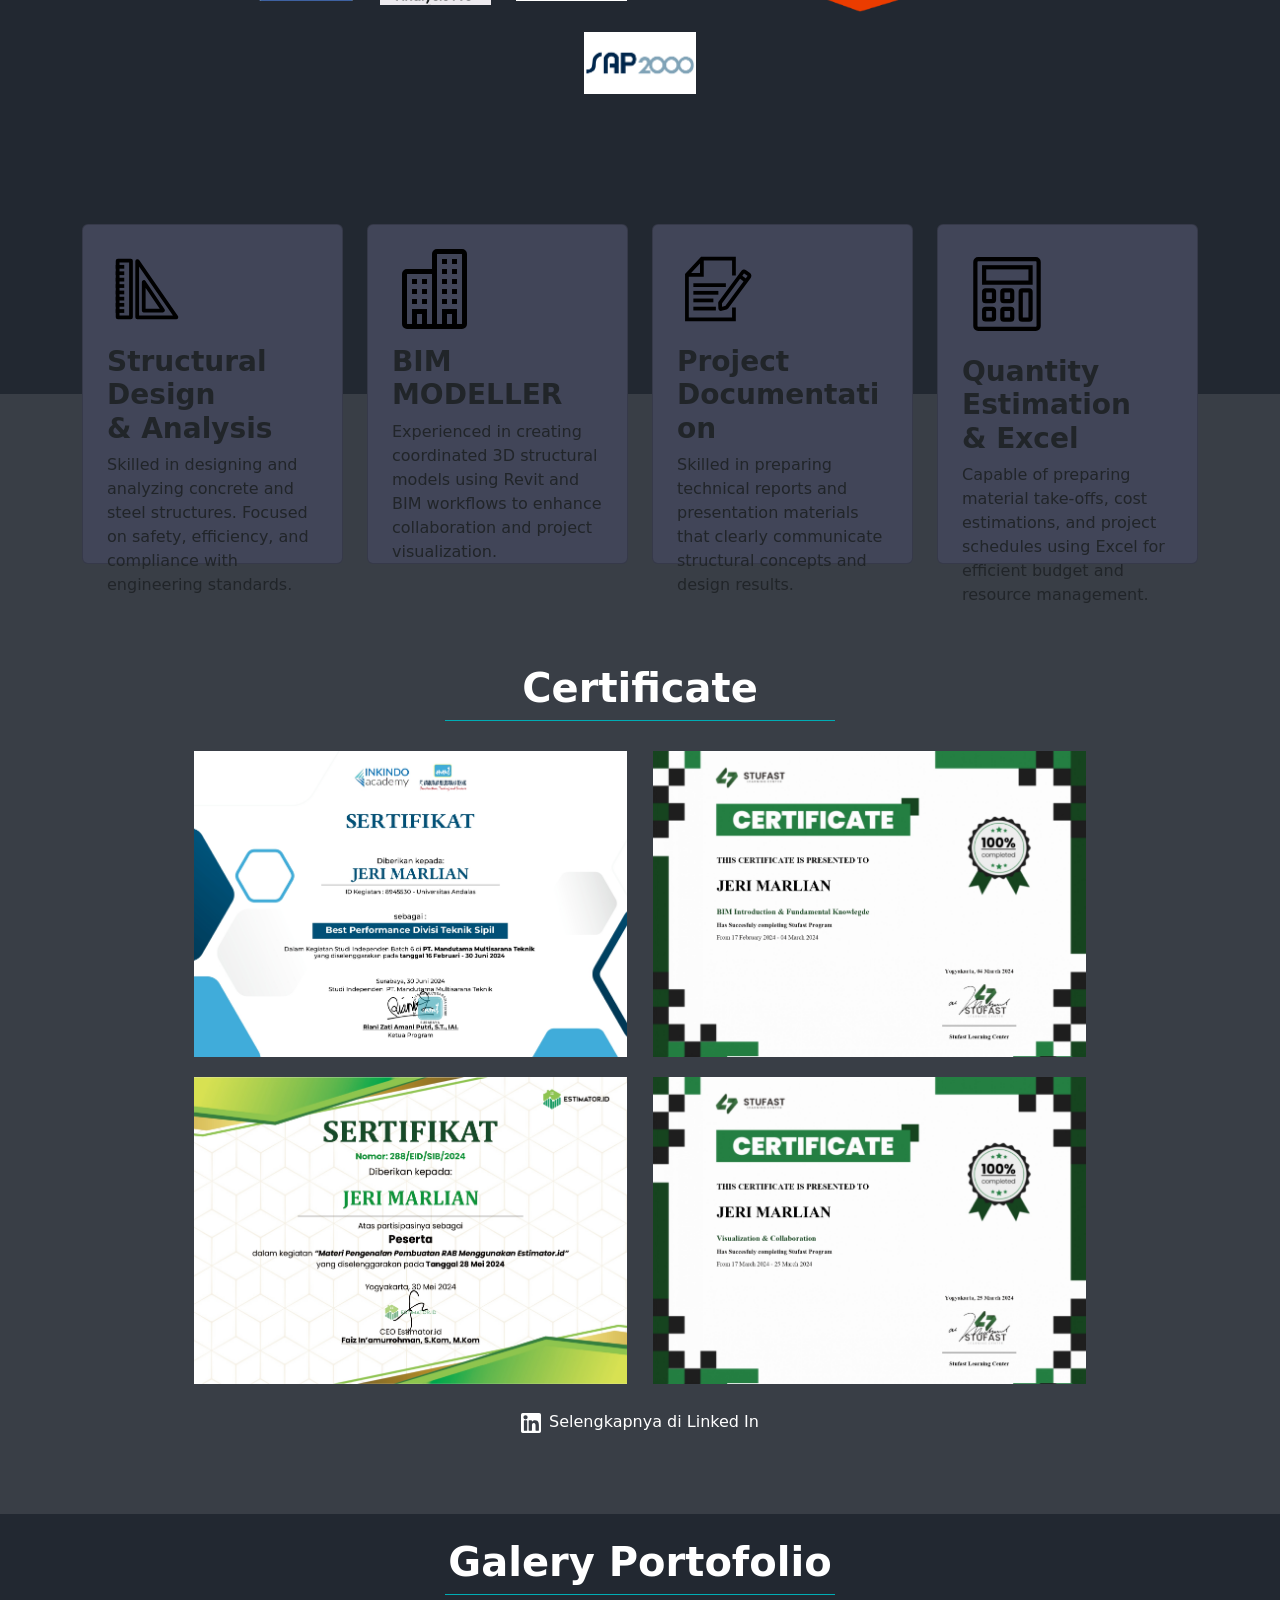
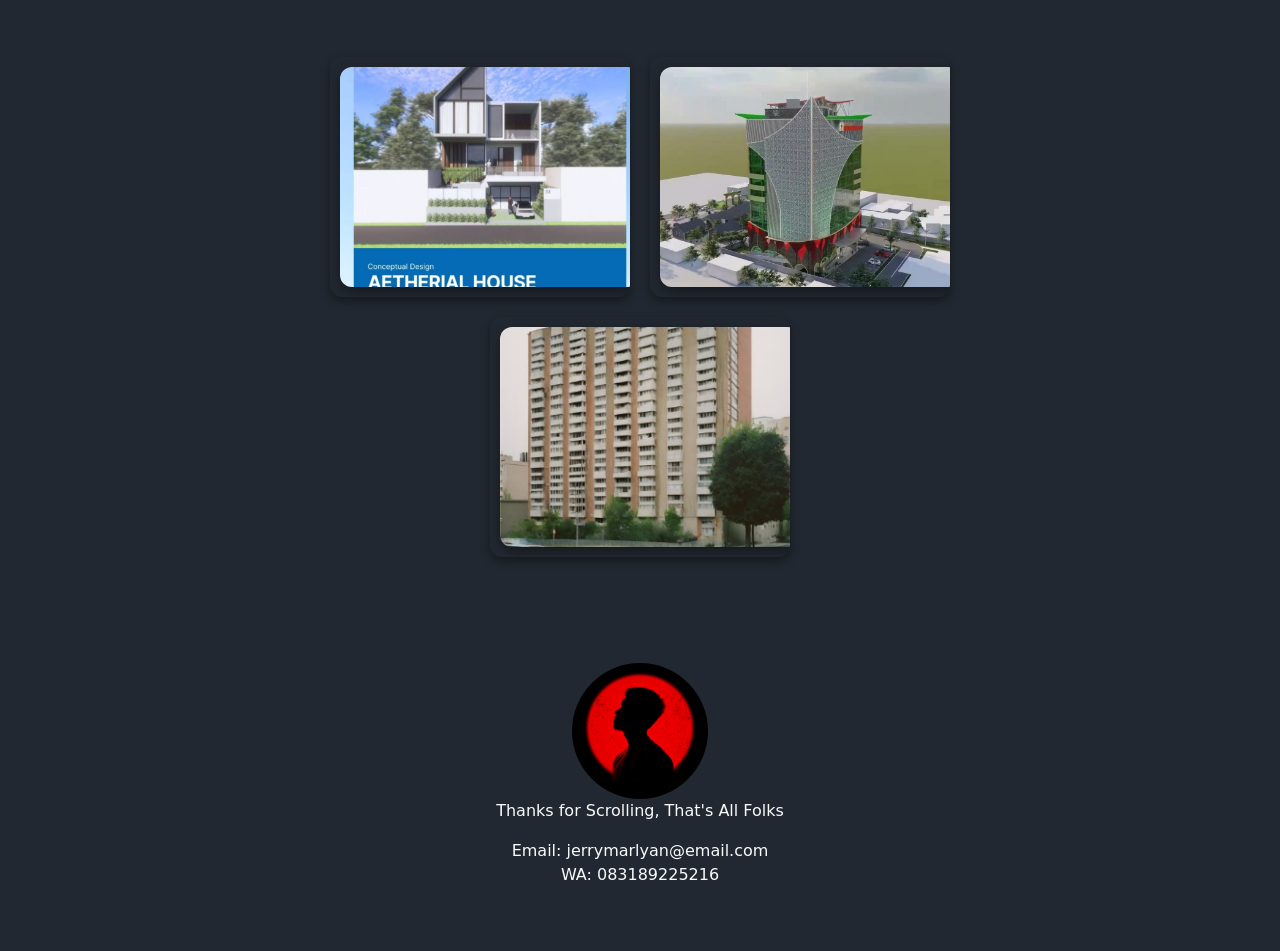
==== commit bff9420c: "update" ====
--- a/index.html
+++ b/index.html
@@ -64,12 +64,13 @@
                     <h1 class="fw-bold">I'm Jeri Marlian</h1>
                     <p>A Bachelor of Civil Engineering focused on Structural Analysis & Desain. <br> 
                     I am proficient in using software such as <span class="fw-bold color-acsent">AutoCAD, Revit, ETABS, and Excel</span> to support project design, structural analysis, and cost estimation processes.</p>
-                    <button class="btn btn-custom1 my-1">Lets Talk <svg xmlns="http://www.w3.org/2000/svg" width="20" viewBox="0 0 38.044 31.65">
+                    <a href="https://www.linkedin.com/in/jeri-marlian-8443b9383/" class="btn btn-custom1 my-1">Lets Talk <svg xmlns="http://www.w3.org/2000/svg" width="20" viewBox="0 0 38.044 31.65">
                     <g id="right-arrow" transform="translate(0 -41.346)"> <g id="Group_23" data-name="Group 23" transform="translate(0 41.346)">
                     <path id="Path_2" data-name="Path 2" d="M37436,55.693,23.7,41.953a2.088,2.088,0,0,0-2.945,0L19.5,43.2a2.067,2.067,0,0,0-.608,1.472,2.107,2.107,0,0,0,.608,1.49L27.52,54.2H2.055A2.032,2.032,0,0,0,0,56.243v1.764a2.11,2.11,0,0,0,2.055,2.138H27.61L19.5,68.222a2.062,2.062,0,0,0,0,2.924l1.247,1.244a2.089,2.089,0,0,0,2.945,0L37.436,58.648a2.1,2.1,0,0,0,0-2.955Z" transform="translate(0 -41.346)" fill="#fff"/>
                     </g>
                 </g>
                 </svg>
+                    </a>
                 </button>
                 <div class="social-icon position-absolute bottom-0">
                     <svg xmlns="http://www.w3.org/2000/svg" width="20" viewBox="0 0 31.297 31.297"> <path id="linkedin" d="M28.466,0H2.831A2.831,2.831,0,0,0,0,2.831V28.466A2.831,2.831,0,0,0,2.831,31.3H28.466A2.831,2.831,0,0,0,31.3,28.466V2.831A2.831,2.831,0,0,0,28.466,0ZM9.685,27.024a.824.824,0,0,1-.824.824H5.354a.824.824,0,0,1-.824-.824v-14.7a.824.824,0,0,1,.824-.824H8.861a.824.824,0,0,1,.824.824ZM7.107,10.113a3.332,3.332,0,1,1,3.332-3.332A3.332,3.332,0,0,1,7.107,10.113ZM28.012,27.09a.758.758,0,0,1-.758.758H23.491a.758.758,0,0,1-.758-.758v-6.9c0-1.029.3-4.508-2.688-4.508-2.319,0-2.79,2.381-2.884,3.45V27.09a.758.758,0,0,1-.758.758h-3.64a.758.758,0,0,1-.758-.758V12.256a.758.758,0,0,1,.758-.758H16.4a.758.758,0,0,1,.758.758v1.283c.86-1.291,2.138-2.287,4.859-2.287,6.026,0,5.992,5.63,5.992,8.723V27.09Z" fill="#fff"/>
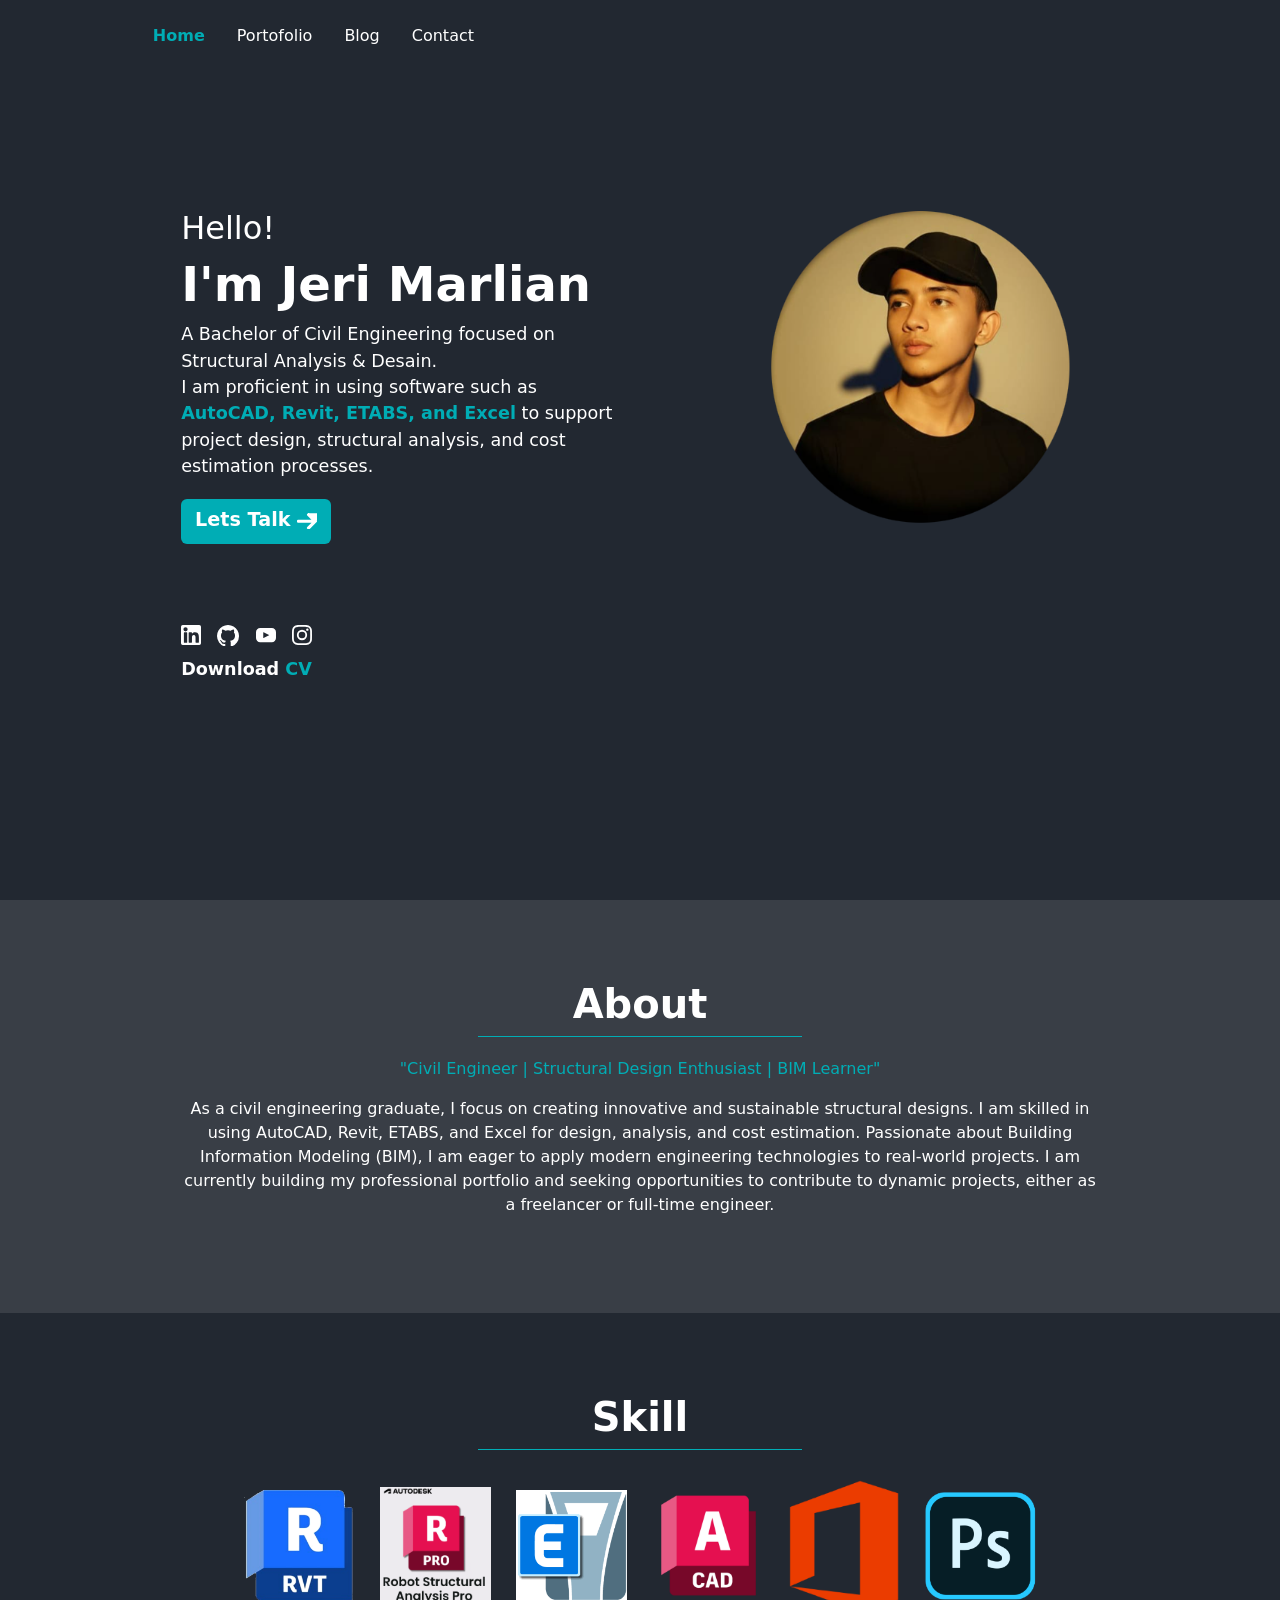
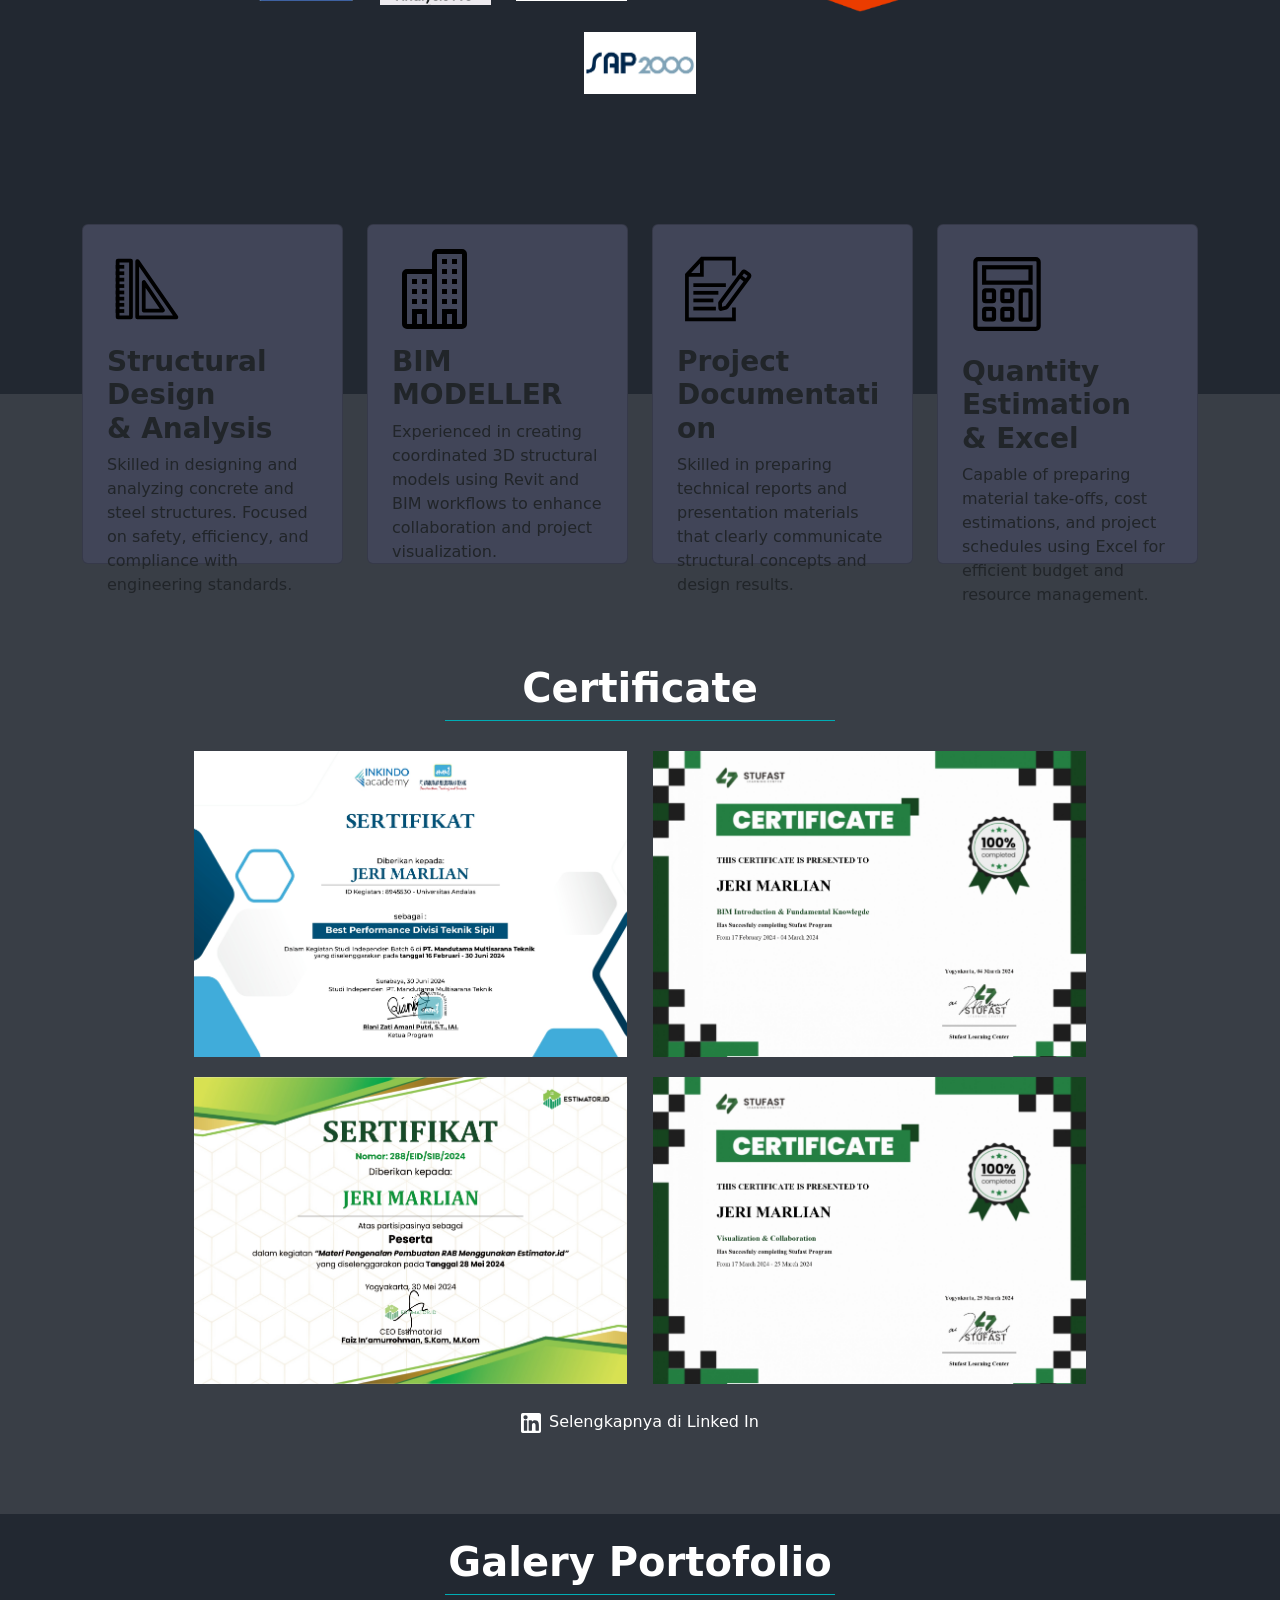
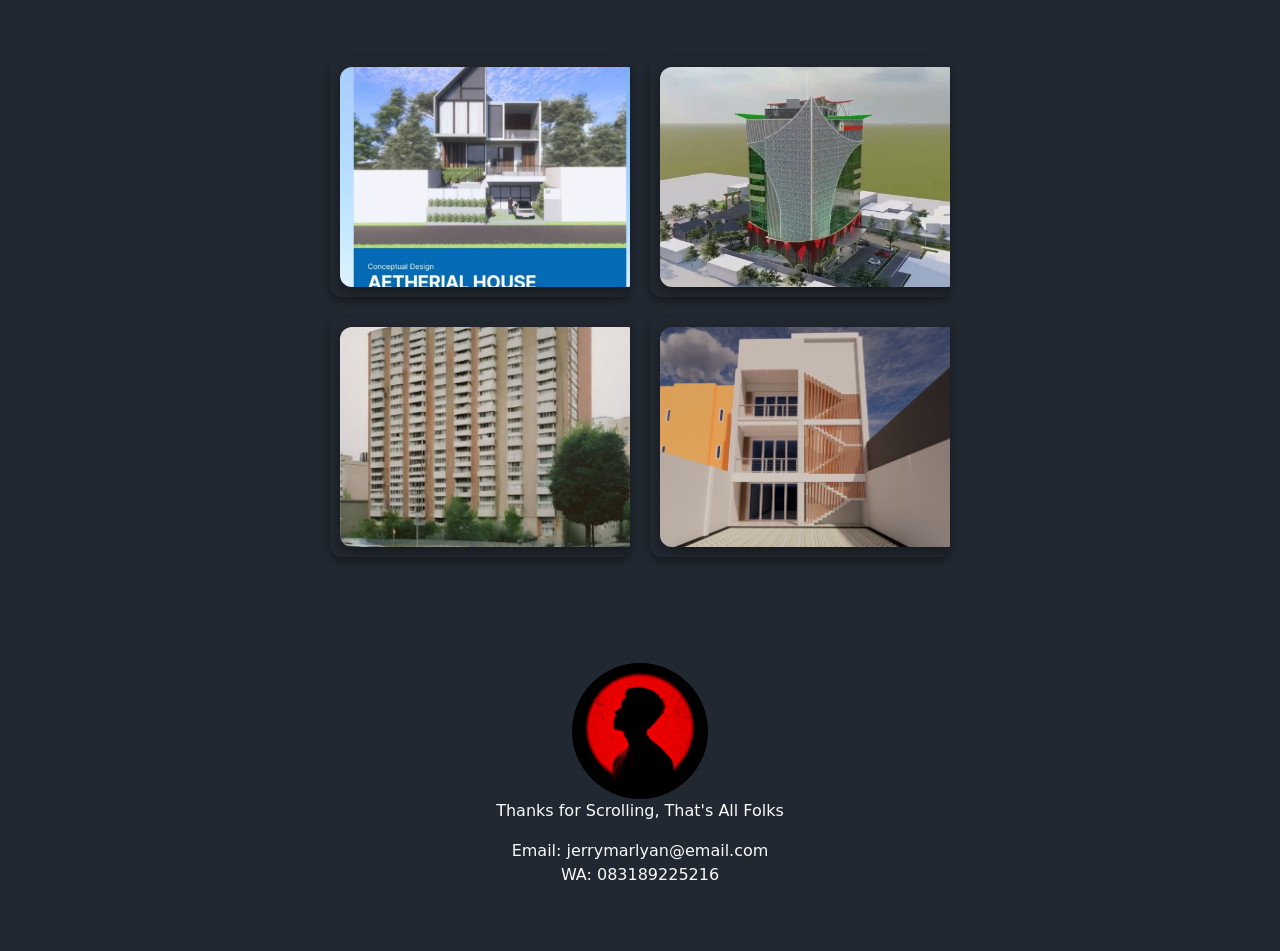
==== commit 139dc173: "new" ====
--- a/index.html
+++ b/index.html
@@ -39,7 +39,7 @@
                                 <a class="nav-link me-3" href="#portofolio">Portofolio</a>
                             </li>
                             <li class="nav-item">
-                                <a class="nav-link me-3" href="https://lynk.id/jerimarlian" target="_blank">Blog</a>
+                                <a class="nav-link me-3" href="blogs/blog.html" target="_blank">Blog</a>
                             </li>
                             <li class="nav-item">
                                 <a class="nav-link me-3" href="mailto:jerrymarlian61@gmail.com">Contact</a>
@@ -261,13 +261,17 @@
         </div>
 
         <!-- Project 2 -->
-        <div class="gallery-item" onclick="openModal(2)">
-          <img src="img/galery 2.jpg" alt="Project 2" class="gallery-img">
-          <div class="overlay">
-            <h3>Gedung Tower Unidha</h3>
-            <p>Click to view details</p>
-          </div>
-        </div>
+        <a class="gallery-item"
+        href="blogs/Project-Unidha/project-unidha.html"
+        target="_blank">
+        <img src="img/galery 2.jpg"
+         alt="Project 4"
+         class="gallery-img">
+        <div class="overlay">
+        <h3>Desain Gedung Tower Unidha</h3>
+        <p>Click to view details</p>
+        </div>
+        </a>
 
         <!-- Project 3 -->
         <div class="gallery-item" onclick="openModal(3)">
@@ -278,6 +282,18 @@
           </div>
         </div>
 
+        <a class="gallery-item"
+        href="https://jerrymarlyan.github.io/blogs/MagangHub/maganghub-portofolio.html"
+        target="_blank">
+        <img src="img/ruko-sumur-batu.jpeg"
+         alt="Project 4"
+         class="gallery-img">
+        <div class="overlay">
+        <h3>MagangHub - Batch 2</h3>
+        <p>Click to view details</p>
+        </div>
+        </a>
+
       </div>
     </div>
   </div>
@@ -293,7 +309,7 @@
   </div>
 </div>
 
-     <!--End Portofolio-->
+<!--End Portofolio-->
 
      <Footer class="py-5">
         <div class="container">
@@ -312,9 +328,9 @@
         </div>
      </Footer>
 
-     <!--My Script-->
-
-     <script src="js/script.js"></script>
+<!--My Script-->
+
+<script src="js/script.js"></script>
 
     <!-- Option 1: Bootstrap Bundle with Popper -->
     <script src="https://cdn.jsdelivr.net/npm/bootstrap@5.0.2/dist/js/bootstrap.bundle.min.js" integrity="sha384-MrcW6ZMFYlzcLA8Nl+NtUVF0sA7MsXsP1UyJoMp4YLEuNSfAP+JcXn/tWtIaxVXM" crossorigin="anonymous"></script>
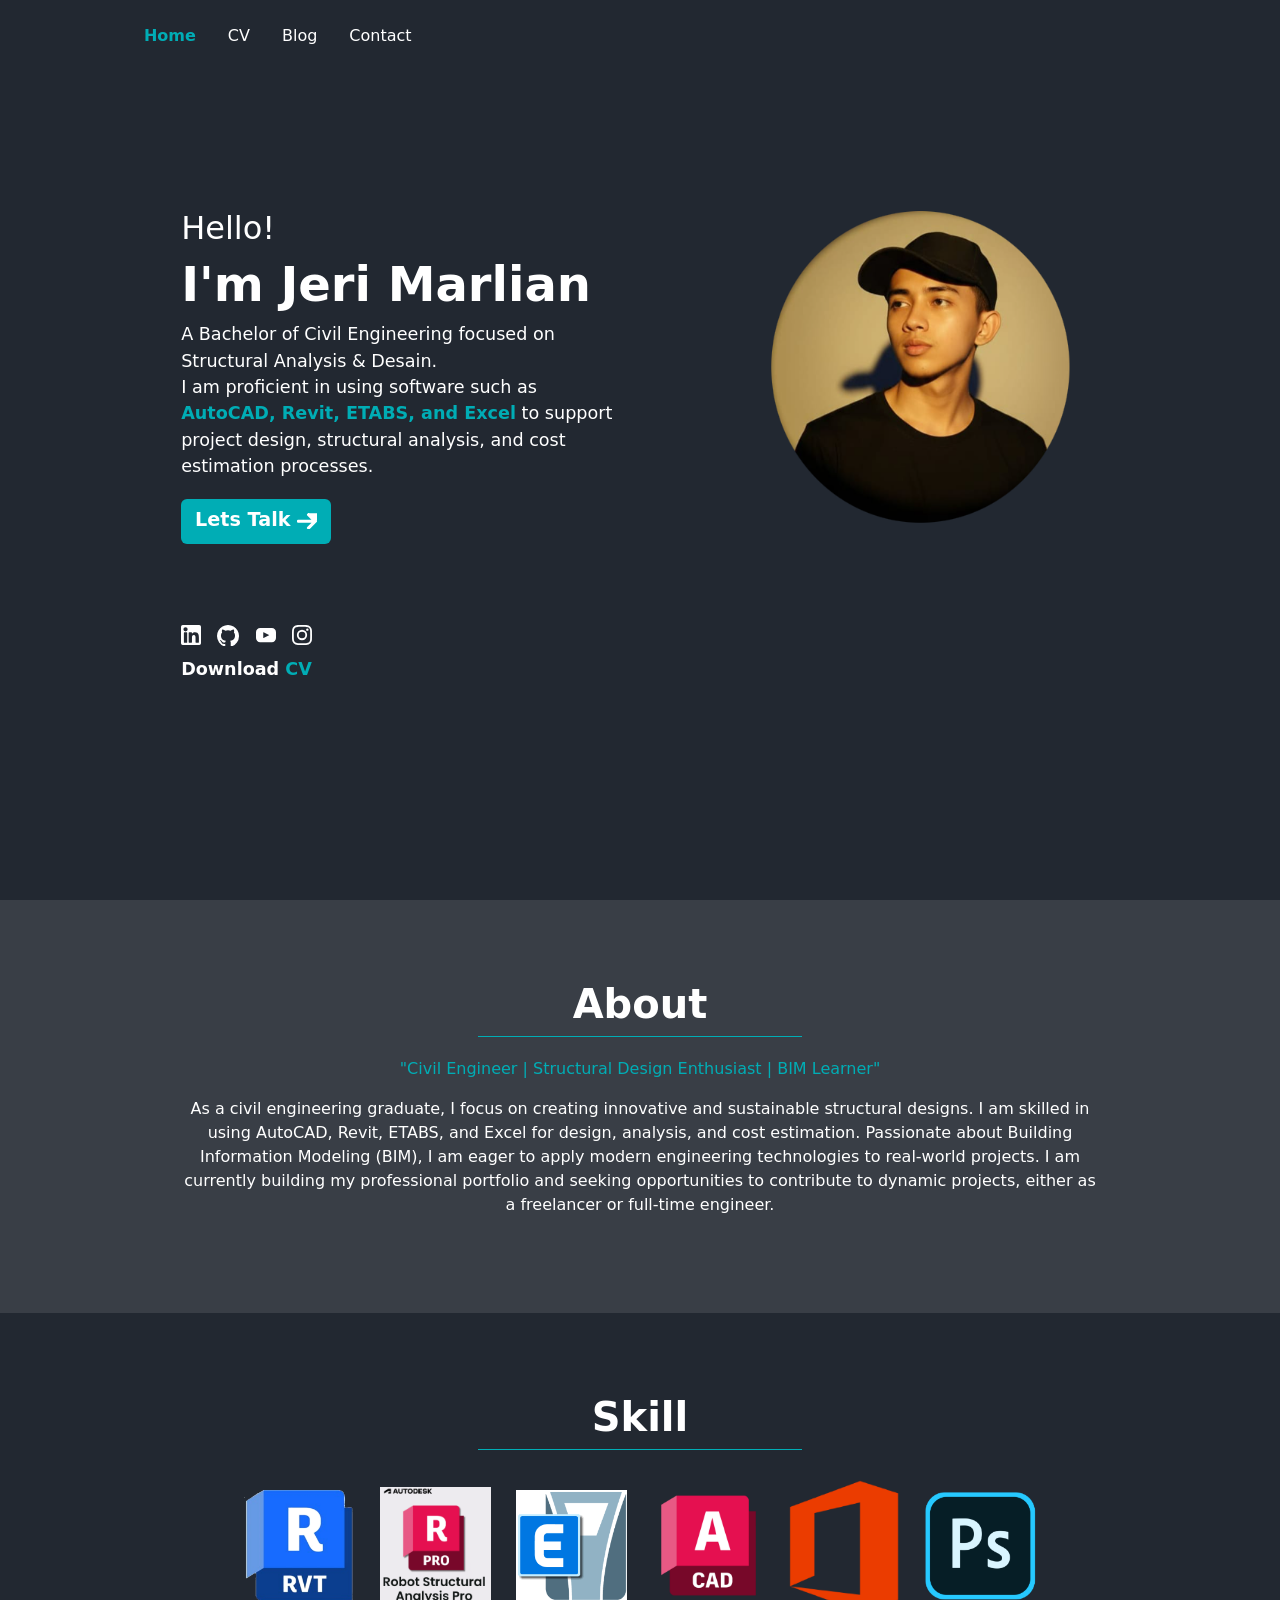
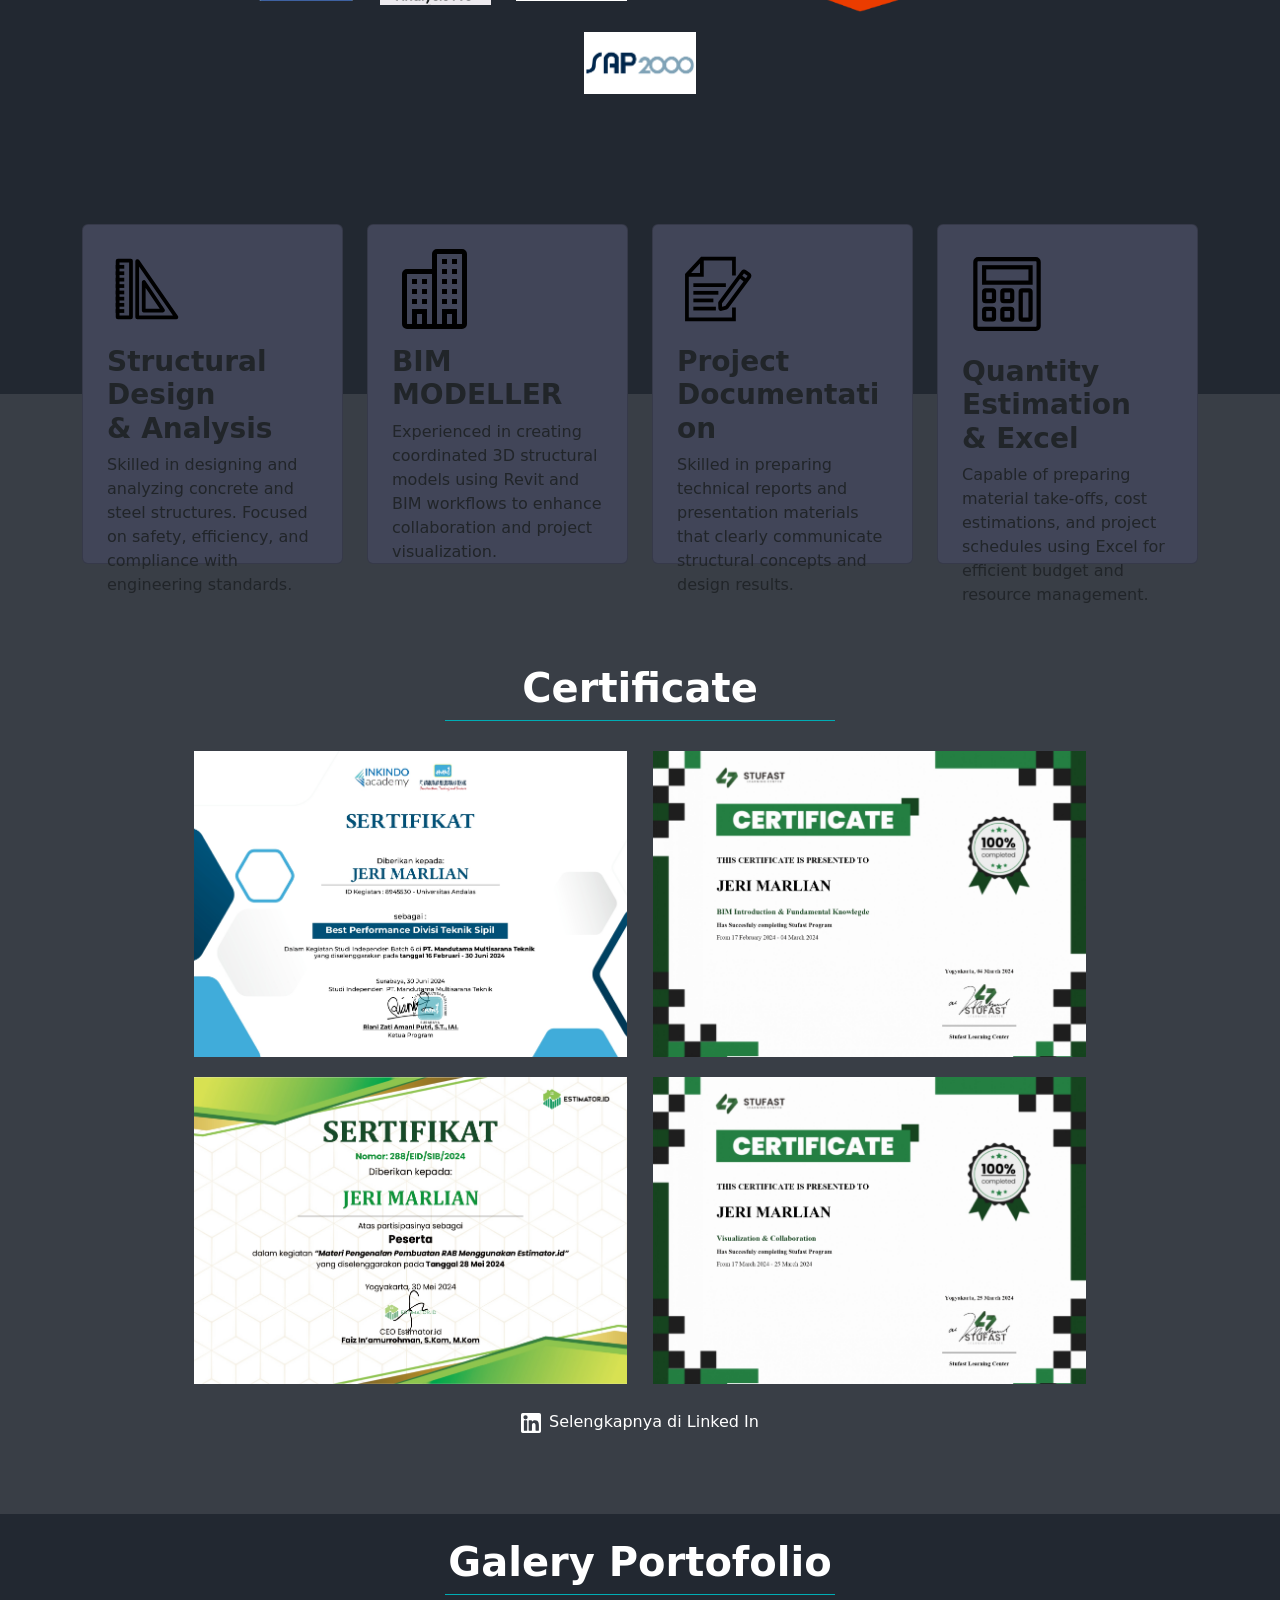
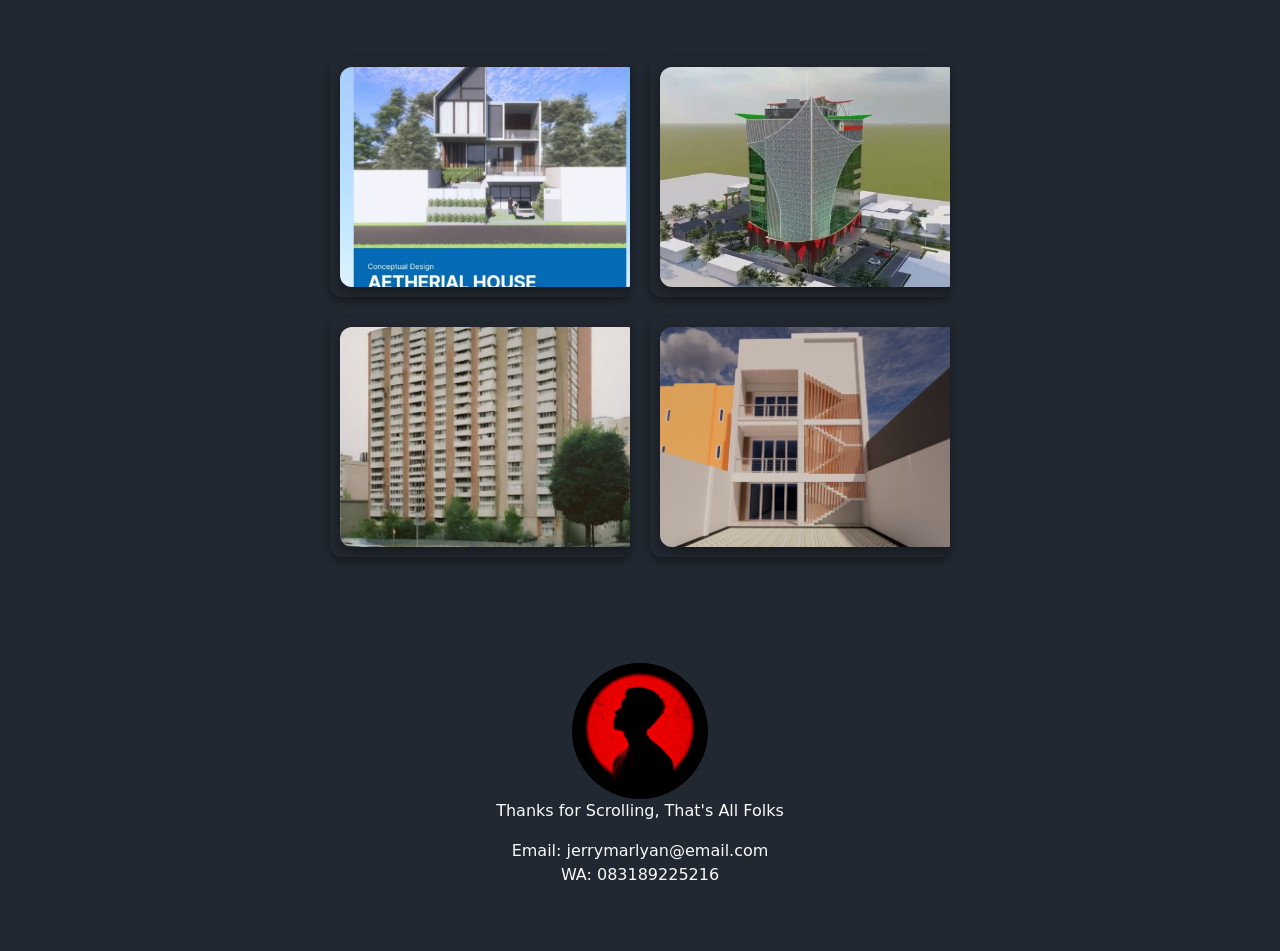
==== commit 807dd76f: "changed" ====
--- a/index.html
+++ b/index.html
@@ -36,7 +36,7 @@
                                 <a class="nav-link active me-3" aria-current="page" href="#about">Home</a>
                             </li>
                             <li class="nav-item">
-                                <a class="nav-link me-3" href="#portofolio">Portofolio</a>
+                                <a class="nav-link me-3" href="CV/cv.html">CV</a>
                             </li>
                             <li class="nav-item">
                                 <a class="nav-link me-3" href="blogs/blog.html" target="_blank">Blog</a>
@@ -87,7 +87,7 @@
                     <path id="Path_19" data-name="Path 19" d="M366.28,90.517a1.915,1.915,0,1,1-1.915-1.915A1.915,1.915,0,0,1,366.28,90.517Zm0,0" transform="translate(-339.869 -83.075)" fill="#fff"/>
                     </svg>
                     <br>
-                    <a href="pdfs/Resume_Jeri Marlian.pdf" download class="fw-bold text-decoration-none cv">Download <span class="color-acsent">CV</span></a>
+                    <a href="pdfs/CV - Jeri Marlian.pdf" download class="fw-bold text-decoration-none cv">Download <span class="color-acsent">CV</span></a>
                 </div>
                 </div>
                 <div class="col-lg-5 col-md-6 order-md-2">
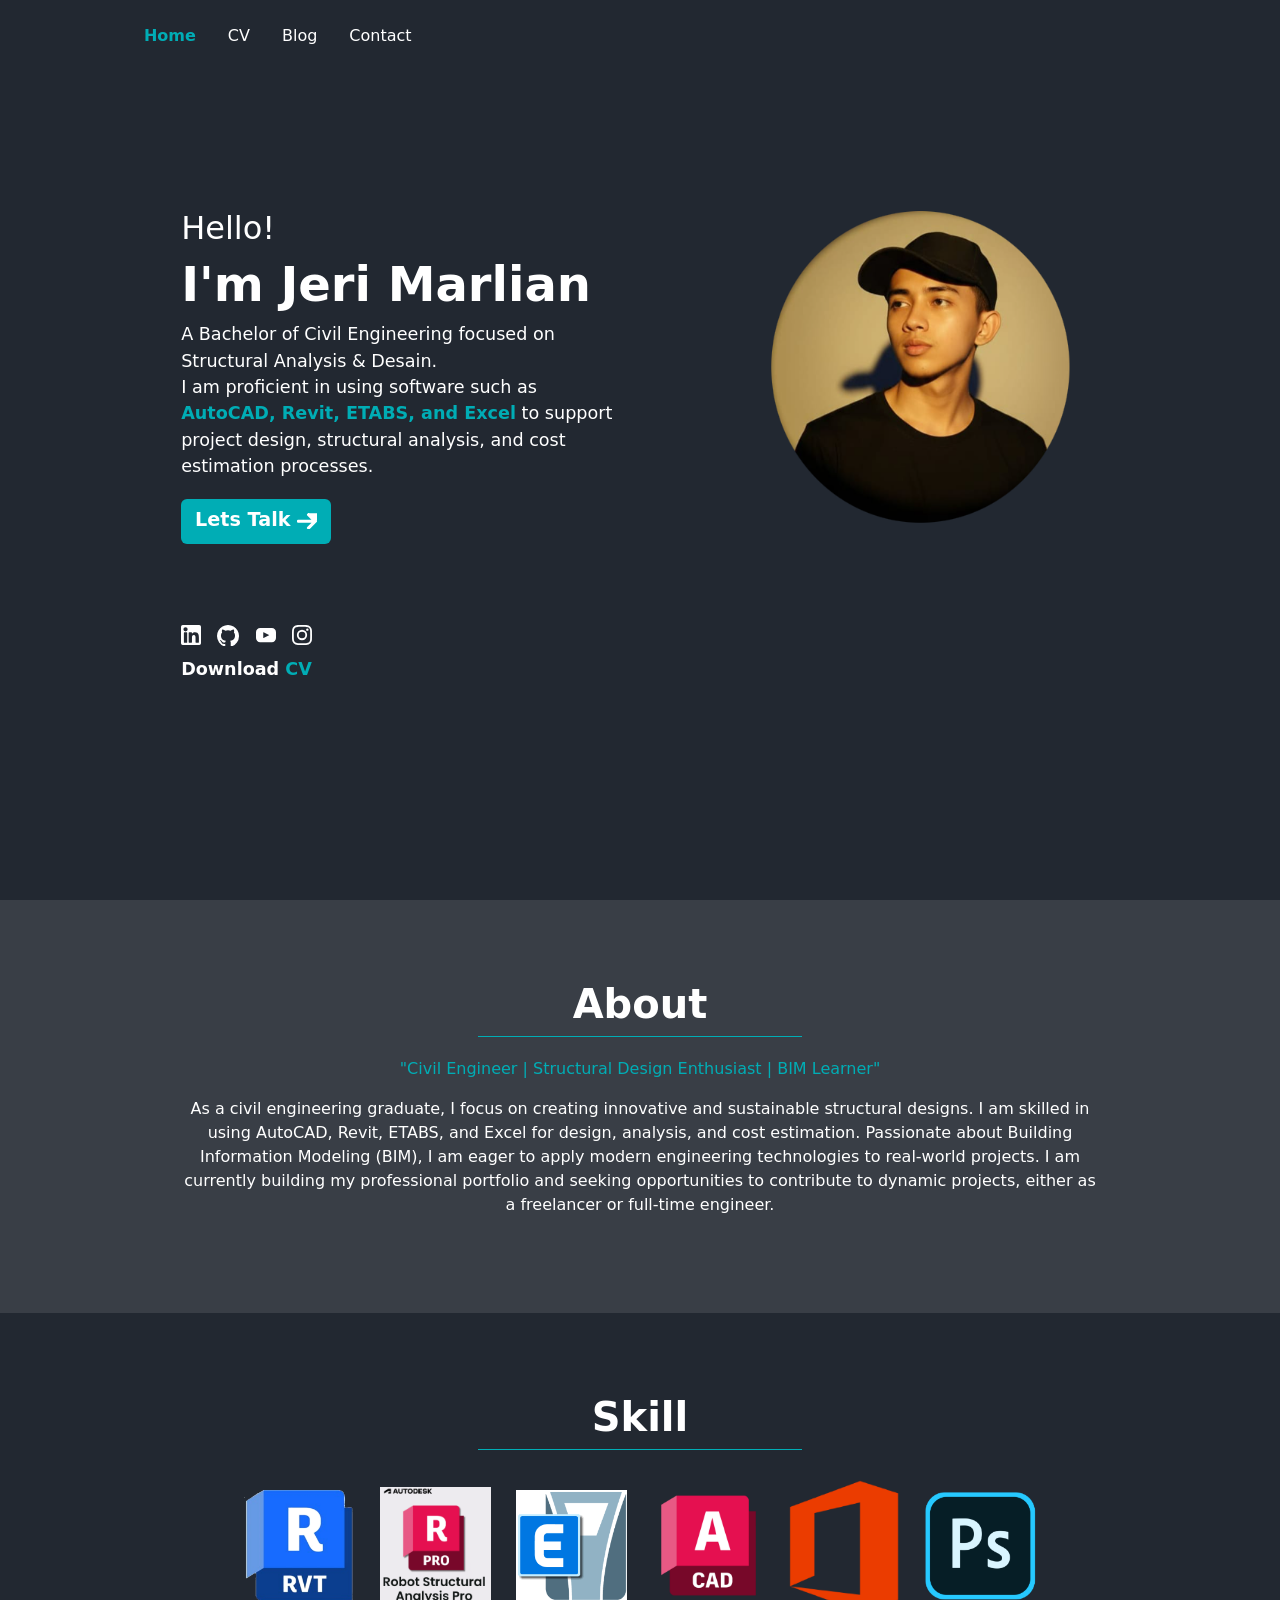
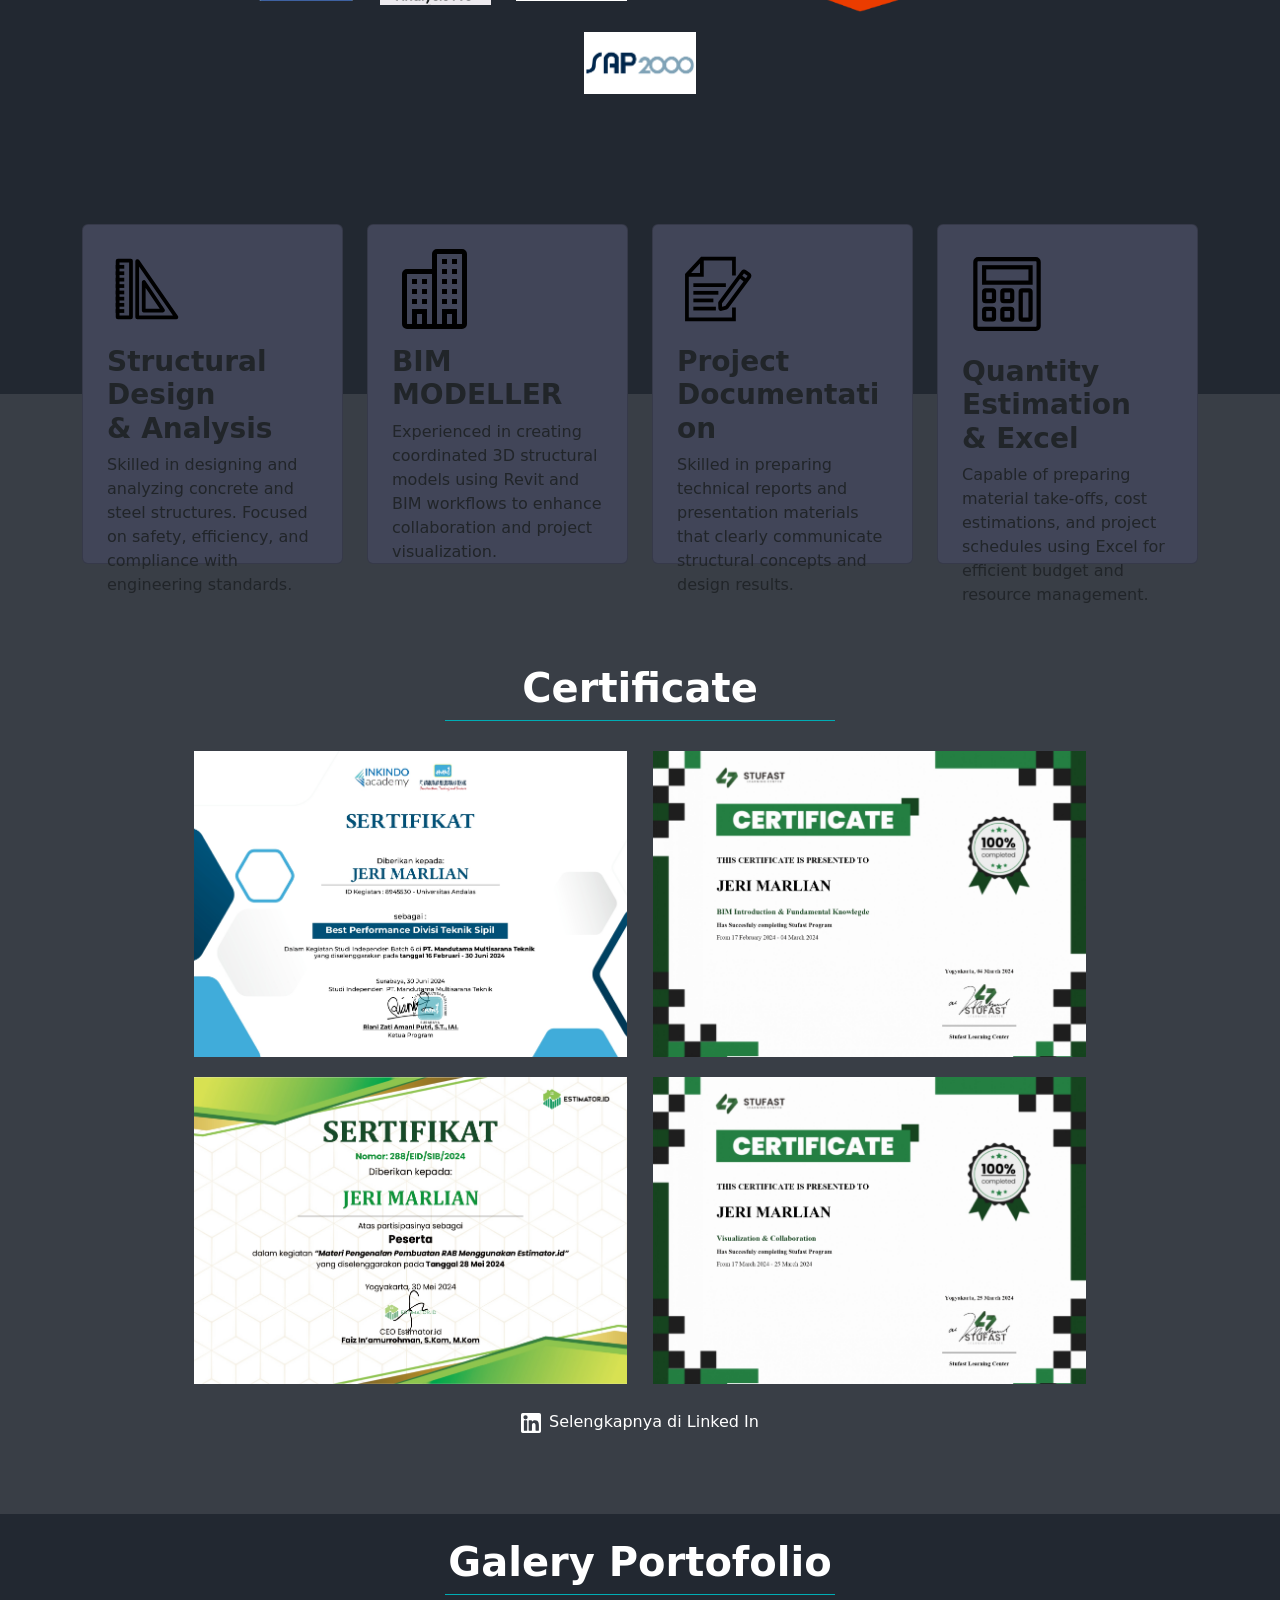
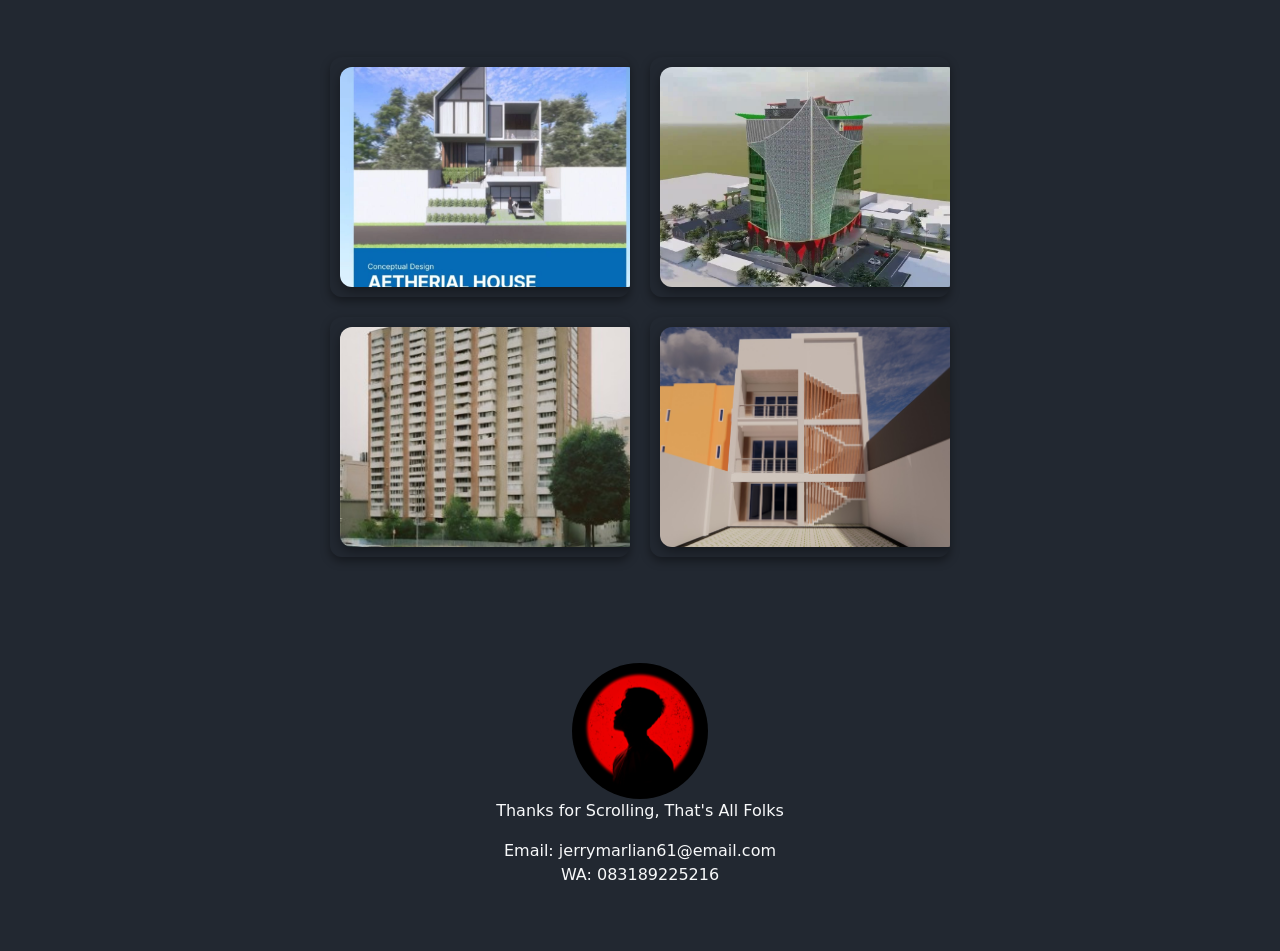
==== commit 36d776dd: "update" ====
--- a/index.html
+++ b/index.html
@@ -321,7 +321,7 @@
             <div class="row justify-content-center">
                 <div class="col-12 text-center">
                     <p class="text-light">Thanks for Scrolling, That's All Folks</p>
-                    <p class="text-light">Email: jerrymarlyan@email.com <br>
+                    <p class="text-light">Email: jerrymarlian61@email.com <br>
                     WA: 083189225216</p>
                 </div>
             </div>
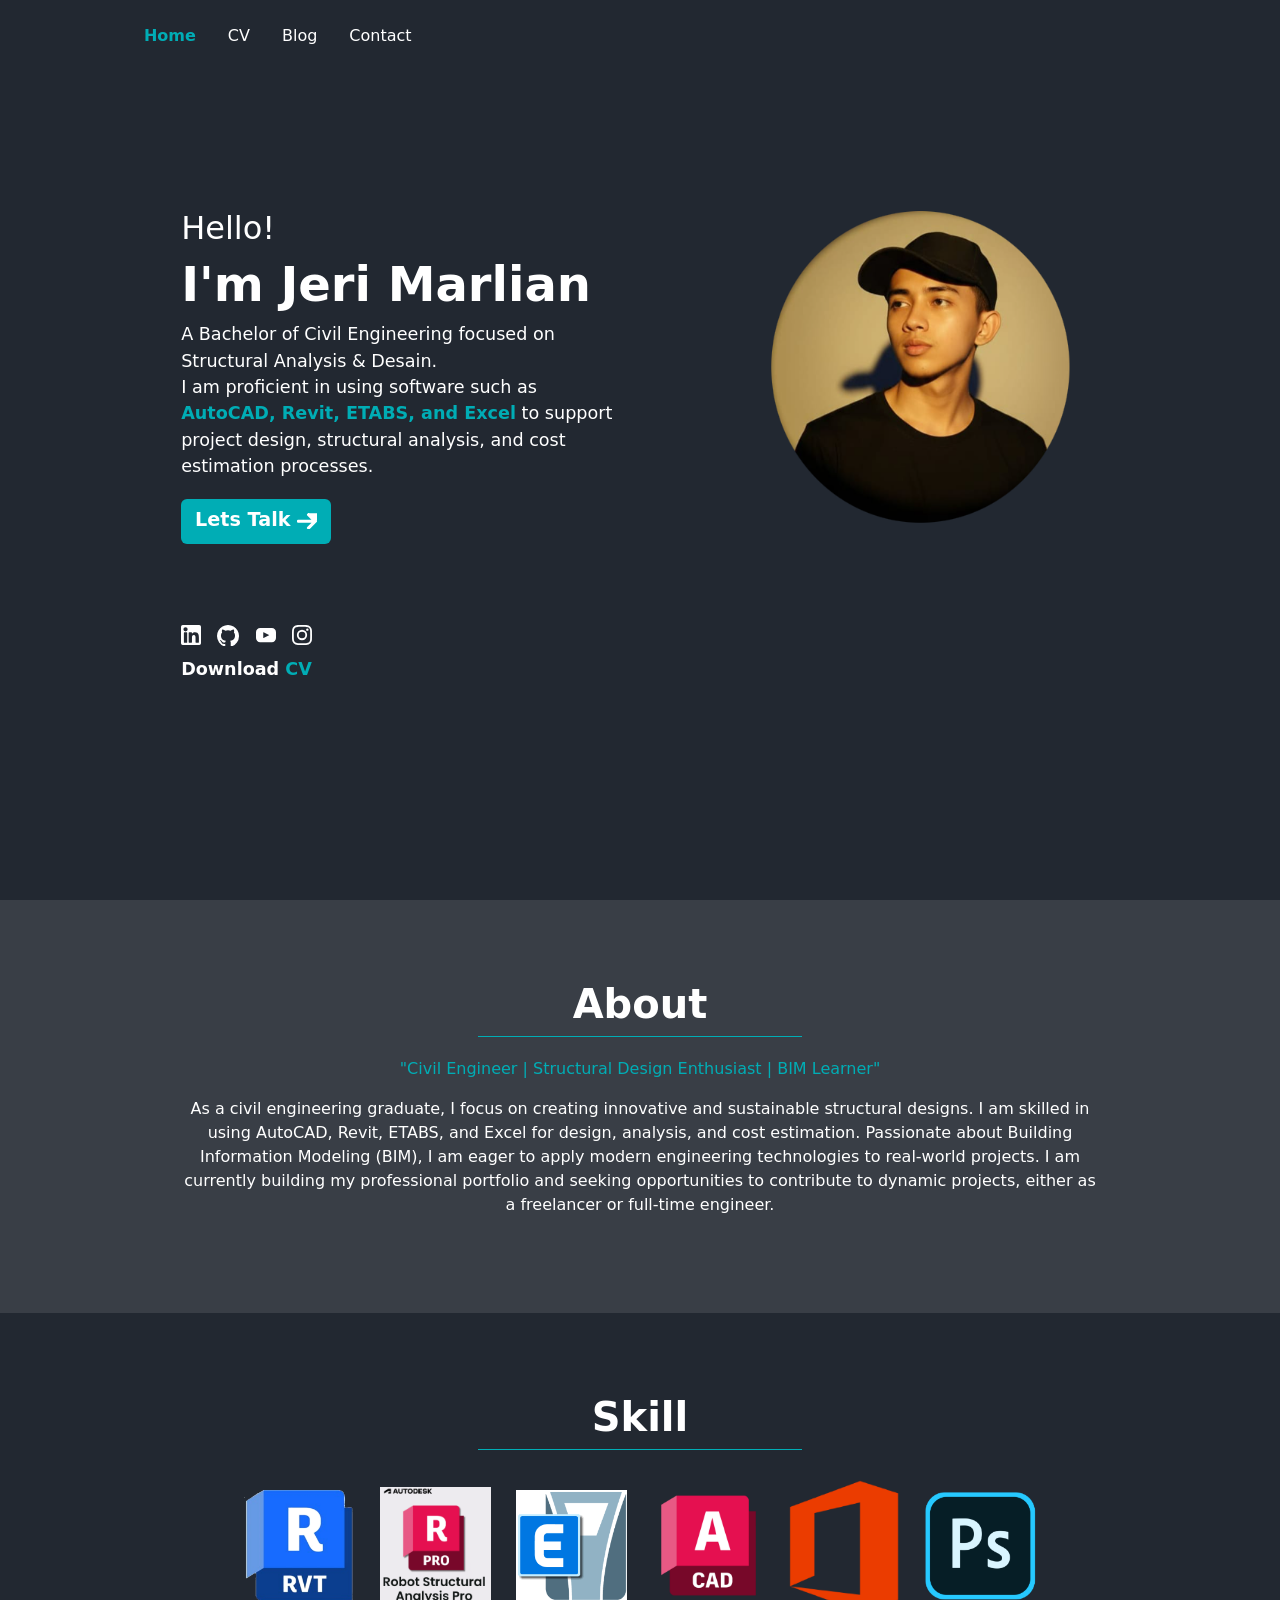
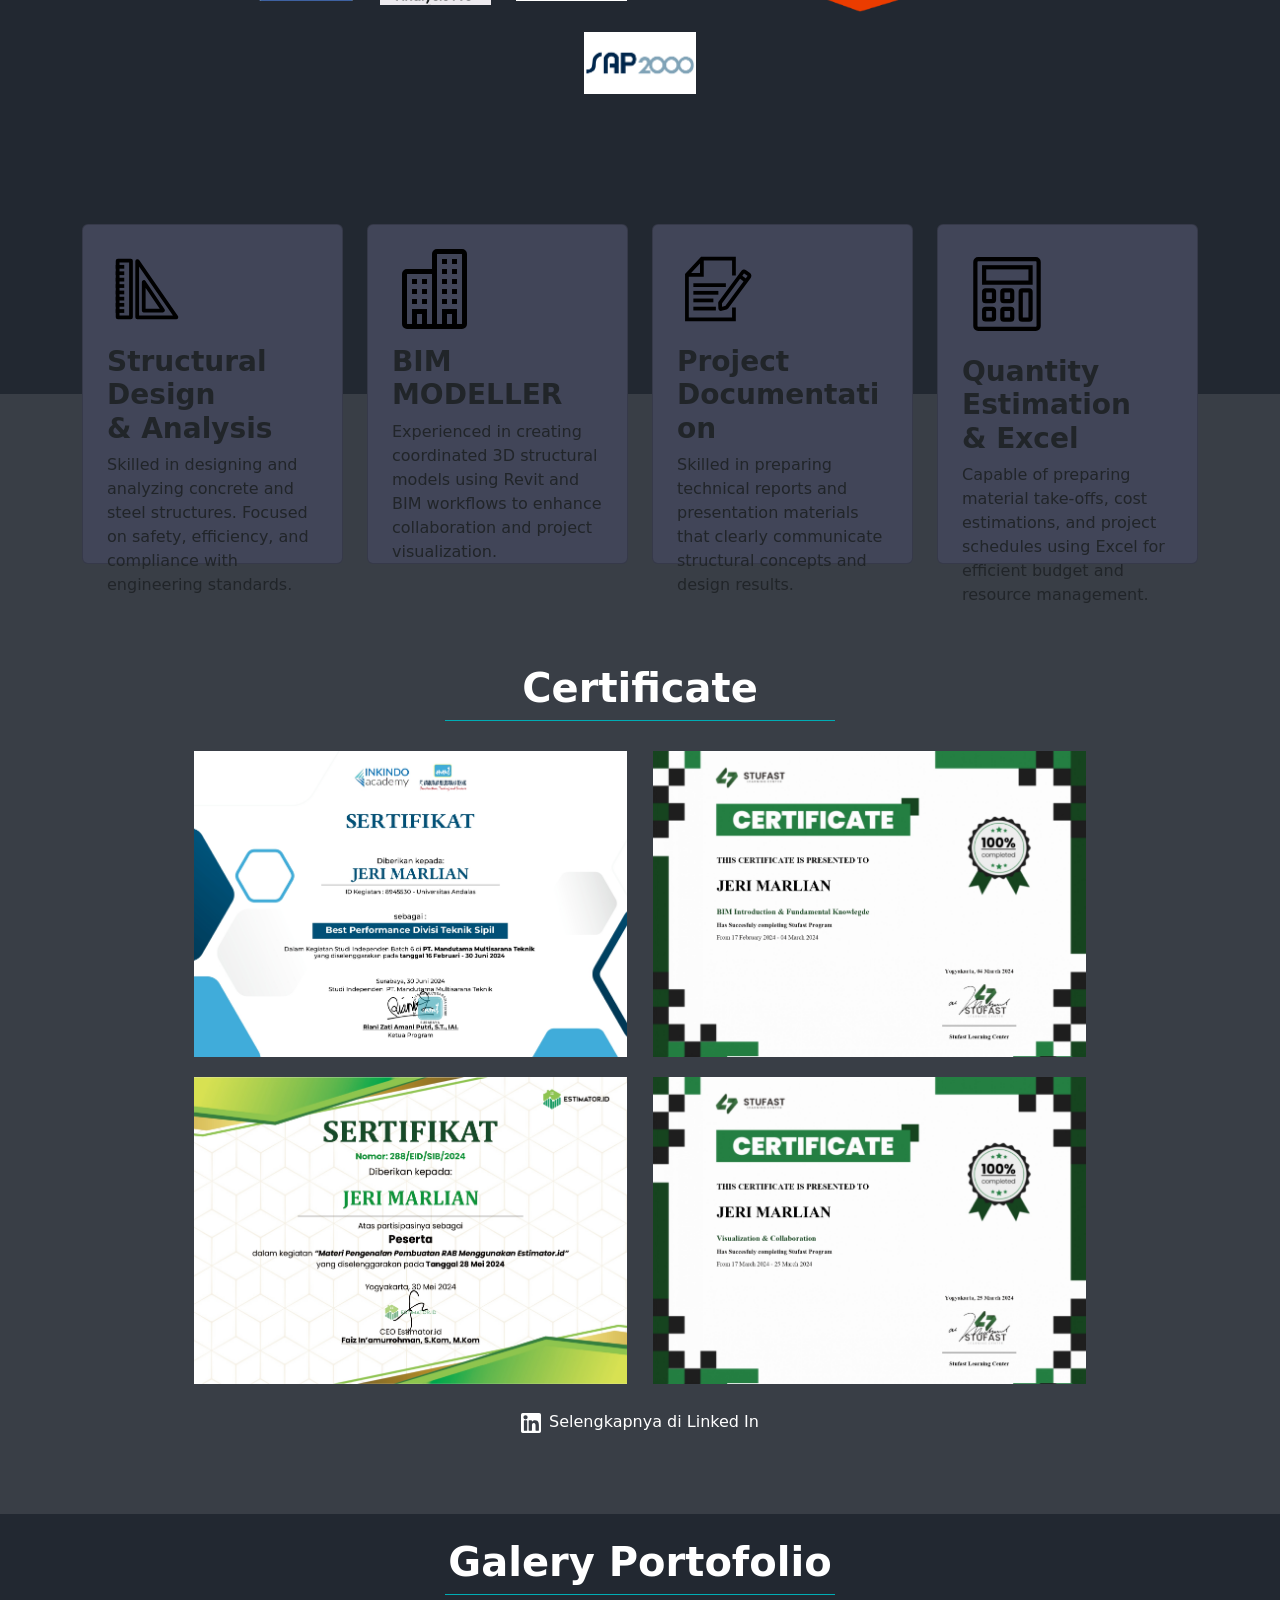
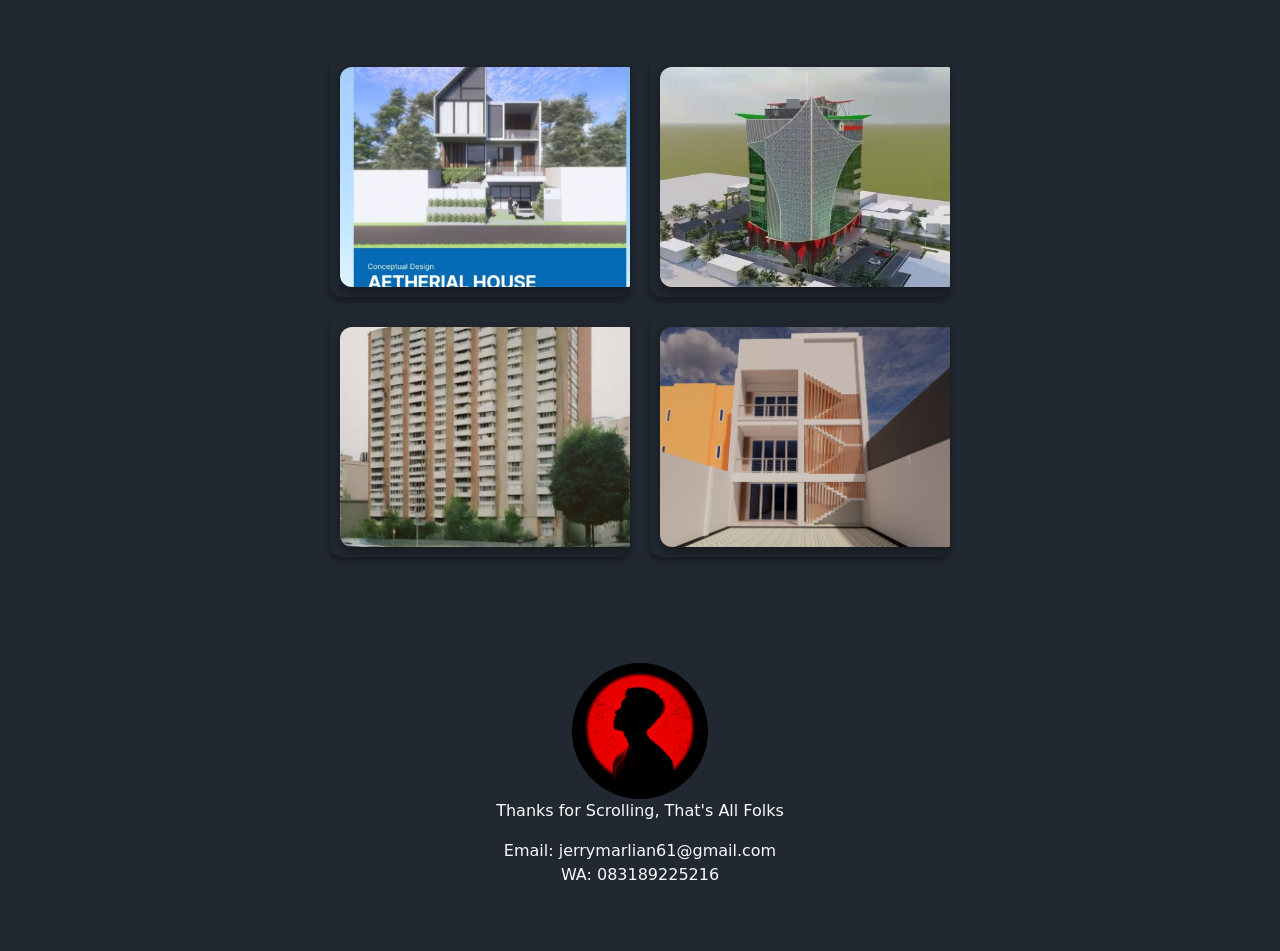
==== commit d7ba6e56: "changed" ====
--- a/index.html
+++ b/index.html
@@ -321,7 +321,7 @@
             <div class="row justify-content-center">
                 <div class="col-12 text-center">
                     <p class="text-light">Thanks for Scrolling, That's All Folks</p>
-                    <p class="text-light">Email: jerrymarlian61@email.com <br>
+                    <p class="text-light">Email: jerrymarlian61@gmail.com <br>
                     WA: 083189225216</p>
                 </div>
             </div>
